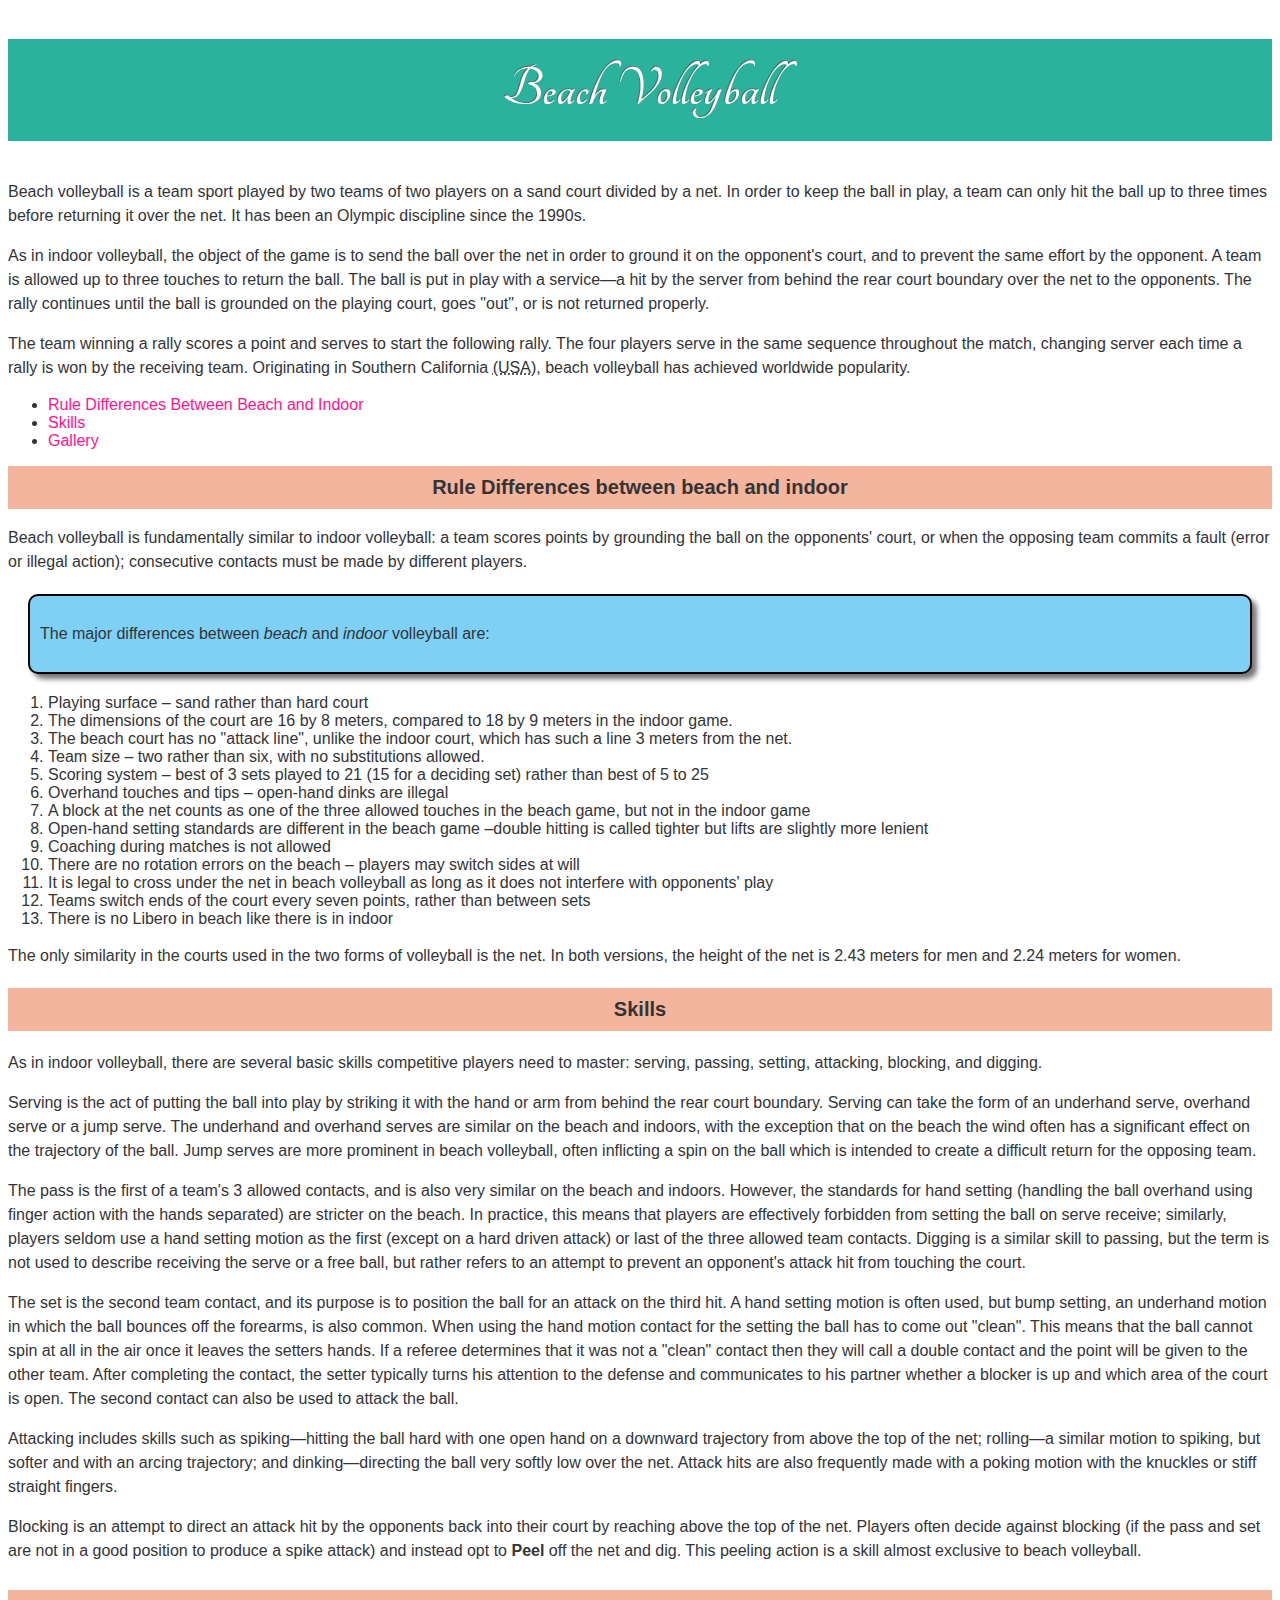
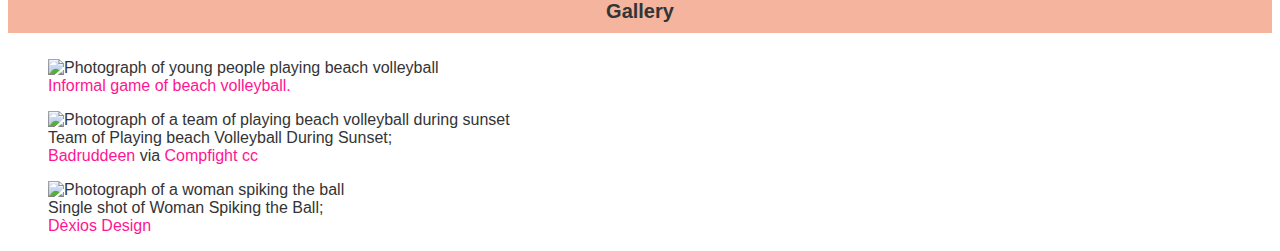
==== project2/index.html @ 68620823 "Correction of placement of directories for DSW1 class. Commits of Projects 1 and 2." ====
<!DOCTYPE html>
<html>
<head>
<meta charset="UTF-8">
<link rel="stylesheet" type="text/css" href="http://fonts.googleapis.com/css?family=Tangerine">
    <style>
      body {
        font-family: 'Tangerine', serif;
        font-size: 58px;
      }
    </style>
<title>Beach Volleyball</title>
<link href="css/styles.css" type="text/css" rel="stylesheet" />
</head>

<body>
	<h1>Beach Volleyball</h1>
	<p>
	Beach volleyball is a team sport played by two teams of two players on a sand court divided by a net. In order to keep the ball in play, a team can only hit the ball up to three times before returning it over the net. It has been an Olympic discipline since the 1990s.
	</p>
	<p>
	As in indoor volleyball, the object of the game is to send the ball over the net in order to ground it on the opponent's court, and to prevent the same effort by the opponent. A team is allowed up to three touches to return the ball. The ball is put in play with a service—a hit by the server from behind the rear court boundary over the net to the opponents. The rally continues until the ball is grounded on the playing court, goes "out", or is not returned properly.
	</p>
	<p>
	The team winning a rally scores a point and serves to start the following rally. The four players serve in the same sequence throughout the match, changing server each time a rally is won by the receiving team. Originating in Southern California <abbr title="United States of America">(USA)</abbr>, beach volleyball has achieved worldwide popularity.
	</p>
	<ul>
		<li><a href="#rules">Rule Differences Between Beach and Indoor</a></li>
		<li><a href="#skills">Skills</a></li>
		<li><a href="#gallery">Gallery</a></li>
	</ul>
	<h2 id="rules">Rule Differences between beach and indoor</h2>
	<p>
	Beach volleyball is fundamentally similar to indoor volleyball: a team scores points by grounding the ball on the opponents' court, or when the opposing team commits a fault (error or illegal action); consecutive contacts must be made by different players.
	</p>
	<div>
	<p>
	The major differences between <em>beach</em> and <em>indoor</em> volleyball are:
	</p>
	</div>
		<ol>
			<li>Playing surface – sand rather than hard court</li>
			<li>The dimensions of the court are 16 by 8 meters, compared to 18 by 9 meters in the indoor game.</li>
			<li>The beach court has no "attack line", unlike the indoor court, which has such a line 3 meters from the net.</li>
			<li>Team size – two rather than six, with no substitutions allowed.</li>
			<li>Scoring system – best of 3 sets played to 21 (15 for a deciding set) rather than best of 5 to 25</li>
			<li>Overhand touches and tips – open-hand dinks are illegal</li>
			<li>A block at the net counts as one of the three allowed touches in the beach game, but not in the indoor game</li>
			<li>Open-hand setting standards are different in the beach game –double hitting is called tighter but lifts are slightly more lenient</li>
			<li>Coaching during matches is not allowed</li>
			<li>There are no rotation errors on the beach – players may switch sides at will</li>
			<li>It is legal to cross under the net in beach volleyball as long as it does not interfere with opponents' play</li>
			<li>Teams switch ends of the court every seven points, rather than between sets</li>
			<li>There is no Libero in beach like there is in indoor</li>
		</ol>
	<p>
	The only similarity in the courts used in the two forms of volleyball is the net. In both versions, the height of the net is 2.43 meters for men and 2.24 meters for women.
	</p>
	<h3 id="skills">Skills</h3>
	<p>
	As in indoor volleyball, there are several basic skills competitive players need to master: serving, passing, setting, attacking, blocking, and digging.
	</p>
	<p>
	Serving is the act of putting the ball into play by striking it with the hand or arm from behind the rear court boundary. Serving can take the form of an underhand serve, overhand serve or a jump serve. The underhand and overhand serves are similar on the beach and indoors, with the exception that on the beach the wind often has a significant effect on the trajectory of the ball. Jump serves are more prominent in beach volleyball, often inflicting a spin on the ball which is intended to create a difficult return for the opposing team.
	</p>
	<p>
	The pass is the first of a team's 3 allowed contacts, and is also very similar on the beach and indoors. However, the standards for hand setting (handling the ball overhand using finger action with the hands separated) are stricter on the beach. In practice, this means that players are effectively forbidden from setting the ball on serve receive; similarly, players seldom use a hand setting motion as the first (except on a hard driven attack) or last of the three allowed team contacts. Digging is a similar skill to passing, but the term is not used to describe receiving the serve or a free ball, but rather refers to an attempt to prevent an opponent's attack hit from touching the court.
	</p>
	<p>
	The set is the second team contact, and its purpose is to position the ball for an attack on the third hit. A hand setting motion is often used, but bump setting, an underhand motion in which the ball bounces off the forearms, is also common. When using the hand motion contact for the setting the ball has to come out "clean". This means that the ball cannot spin at all in the air once it leaves the setters hands. If a referee determines that it was not a "clean" contact then they will call a double contact and the point will be given to the other team. After completing the contact, the setter typically turns his attention to the defense and communicates to his partner whether a blocker is up and which area of the court is open. The second contact can also be used to attack the ball.
	</p>
	<p>
	Attacking includes skills such as spiking—hitting the ball hard with one open hand on a downward trajectory from above the top of the net; rolling—a similar motion to spiking, but softer and with an arcing trajectory; and dinking—directing the ball very softly low over the net. Attack hits are also frequently made with a poking motion with the knuckles or stiff straight fingers.
	</p>
	<p>
	Blocking is an attempt to direct an attack hit by the opponents back into their court by reaching above the top of the net. Players often decide against blocking (if the pass and set are not in a good position to produce a spike attack) and instead opt to <strong>Peel</strong> off the net and dig. This peeling action is a skill almost exclusive to beach volleyball.
	</p>
	<h4 id="gallery">Gallery</h4>
	<figure> 
		<img src="images/beach-volleyball.jpg" alt="Photograph of young people playing beach volleyball" width="333" height="501"/> 
	<br />
	<figcaption><a href="http://www.freeimages.com/photo/762136" target="_blank">Informal game of beach volleyball.</a> </figcaption>
	</figure>
	<figure> 
		<img src="images/beach-volleyball-at-sunset.jpg" alt="Photograph of a team of playing beach volleyball during sunset" width="354" height="266"/> 
	<br />
	<figcaption>Team of Playing beach Volleyball During Sunset; 
	<br />
	<a href="https://www.flickr.com/photos/83514966@N00/2697148432/">Badruddeen</a> via <a href="http://compfight.com">Compfight</a> <a href="https://creativecommons.org/licenses/by-nd/2.0/">cc</a></figcaption>
	</figure>
	<figure> 
		<img src="images/volleyball-grass-by-the-beach.jpg" alt="Photograph of a woman spiking the ball" width="331" height="518"/> 
	<br />
	<figcaption>Single shot of Woman Spiking the Ball;
	<br />
	<a href="http://www.dexiosdesign.com/#!atlantic-volleyball-4th-of-july-fest---/c16sl/">Dèxios Design</a></figcaption>
	</figure>
</body>
</html>
---- project2/css/styles.css ----
/* 
Vanesa Dávila-Luciano
Project 2
*/

body {
	color: #333436;
    font-family: Arial, Verdana, sans-serif;
	background-color: #FFFFFF;
    font-size: 16px;
    text-align: left;}
h1 {
	color: #FFFFFF;
    font-family: 'Tangerine', serif;
    font-size: 58px;
    text-align: center;
    background-color: #2BB29D;
    padding: 20px;
    opacity: 0.15);
    text-shadow: -1px -1px #666666;}
h2, h3, h4 {
    color: #333436;
    font-size: 20px;
    background-color: #F4B49D;
    padding: 10px;
    opacity: 0.15);
    text-align: center;}
p   { 
    line-height: 1.5em;}

/* Local links styling*/
a:link { 
    color: deeppink; 
    text-decoration: none;}
a:visited { 
    color: darkcyan;}
a:hover { 
    color: deeppink; 
    text-decoration: underline;}
a:active { 
    color: darkcyan;}

/* Division to present numbered list*/
div { 
    border-width: 2px;
    border-style: solid;
    border-color: black;
    background-color: #7ED0F5;
    opacity: ;
    padding: 10px;
    margin: 20px;
    -moz-box-shadow: 5px 5px 5px #777777; 
    -webkit-box-shadow: 5px 5px 5px #777777; 
    box-shadow: 5px 5px 5px #777777;
    border-radius: 10px; 
    -moz-border-radius: 10px; 
    -webkit-border-radius: 10px;}

ol  { 
    list-style-type: decimal;}
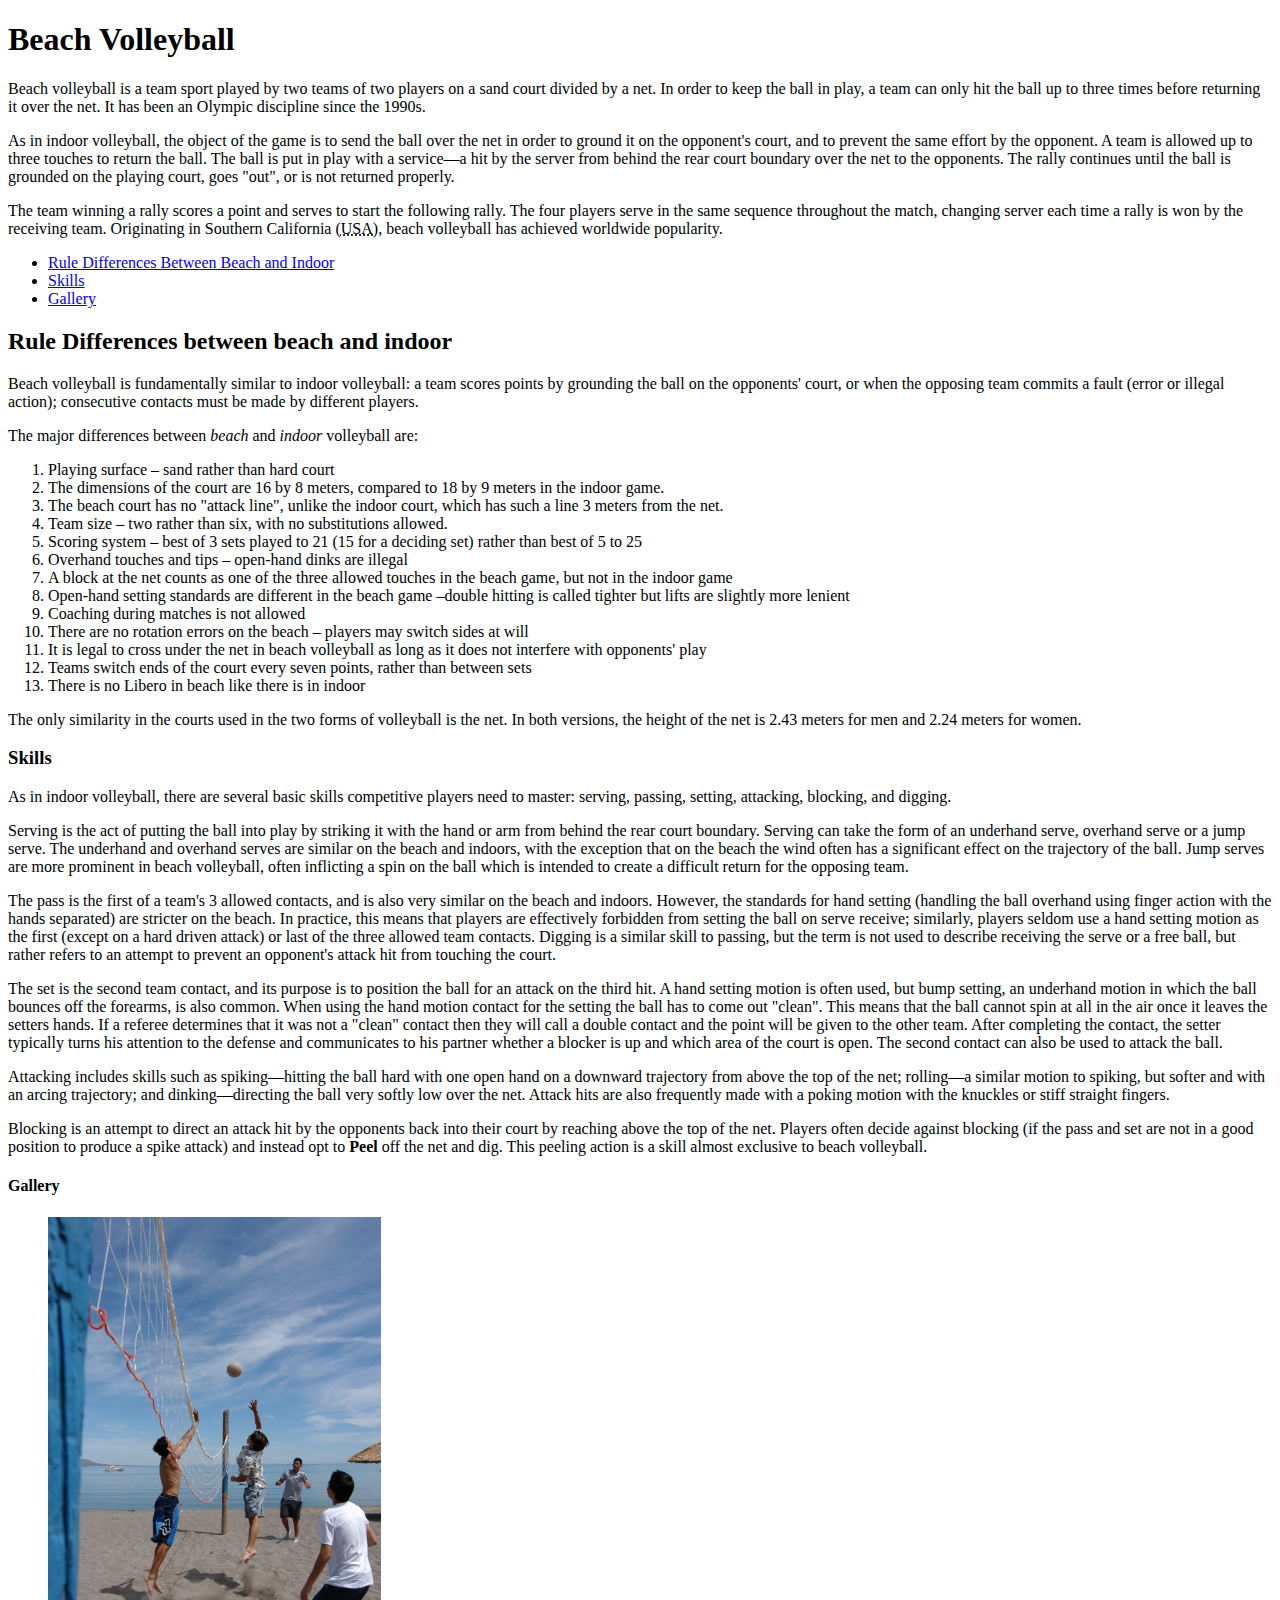
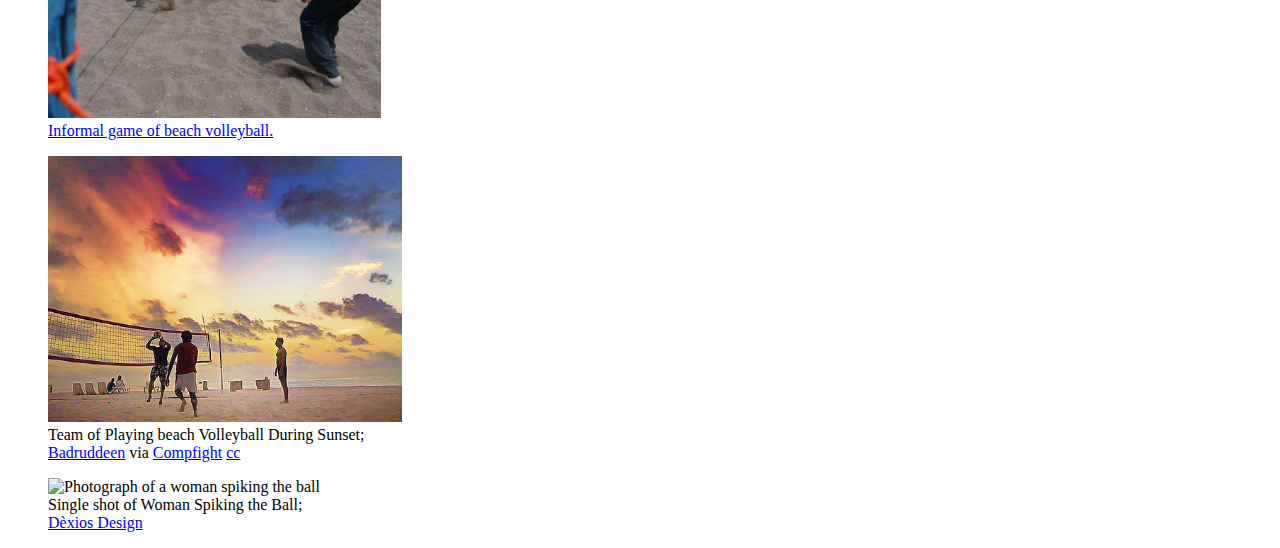
==== commit 5a4abb14: "Initial setup of Project 2" ====
--- a/project2/index.html
+++ b/project2/index.html
@@ -2,17 +2,8 @@
 <html>
 <head>
 <meta charset="UTF-8">
-<link rel="stylesheet" type="text/css" href="http://fonts.googleapis.com/css?family=Tangerine">
-    <style>
-      body {
-        font-family: 'Tangerine', serif;
-        font-size: 58px;
-      }
-    </style>
 <title>Beach Volleyball</title>
-<link href="css/styles.css" type="text/css" rel="stylesheet" />
 </head>
-
 <body>
 	<h1>Beach Volleyball</h1>
 	<p>
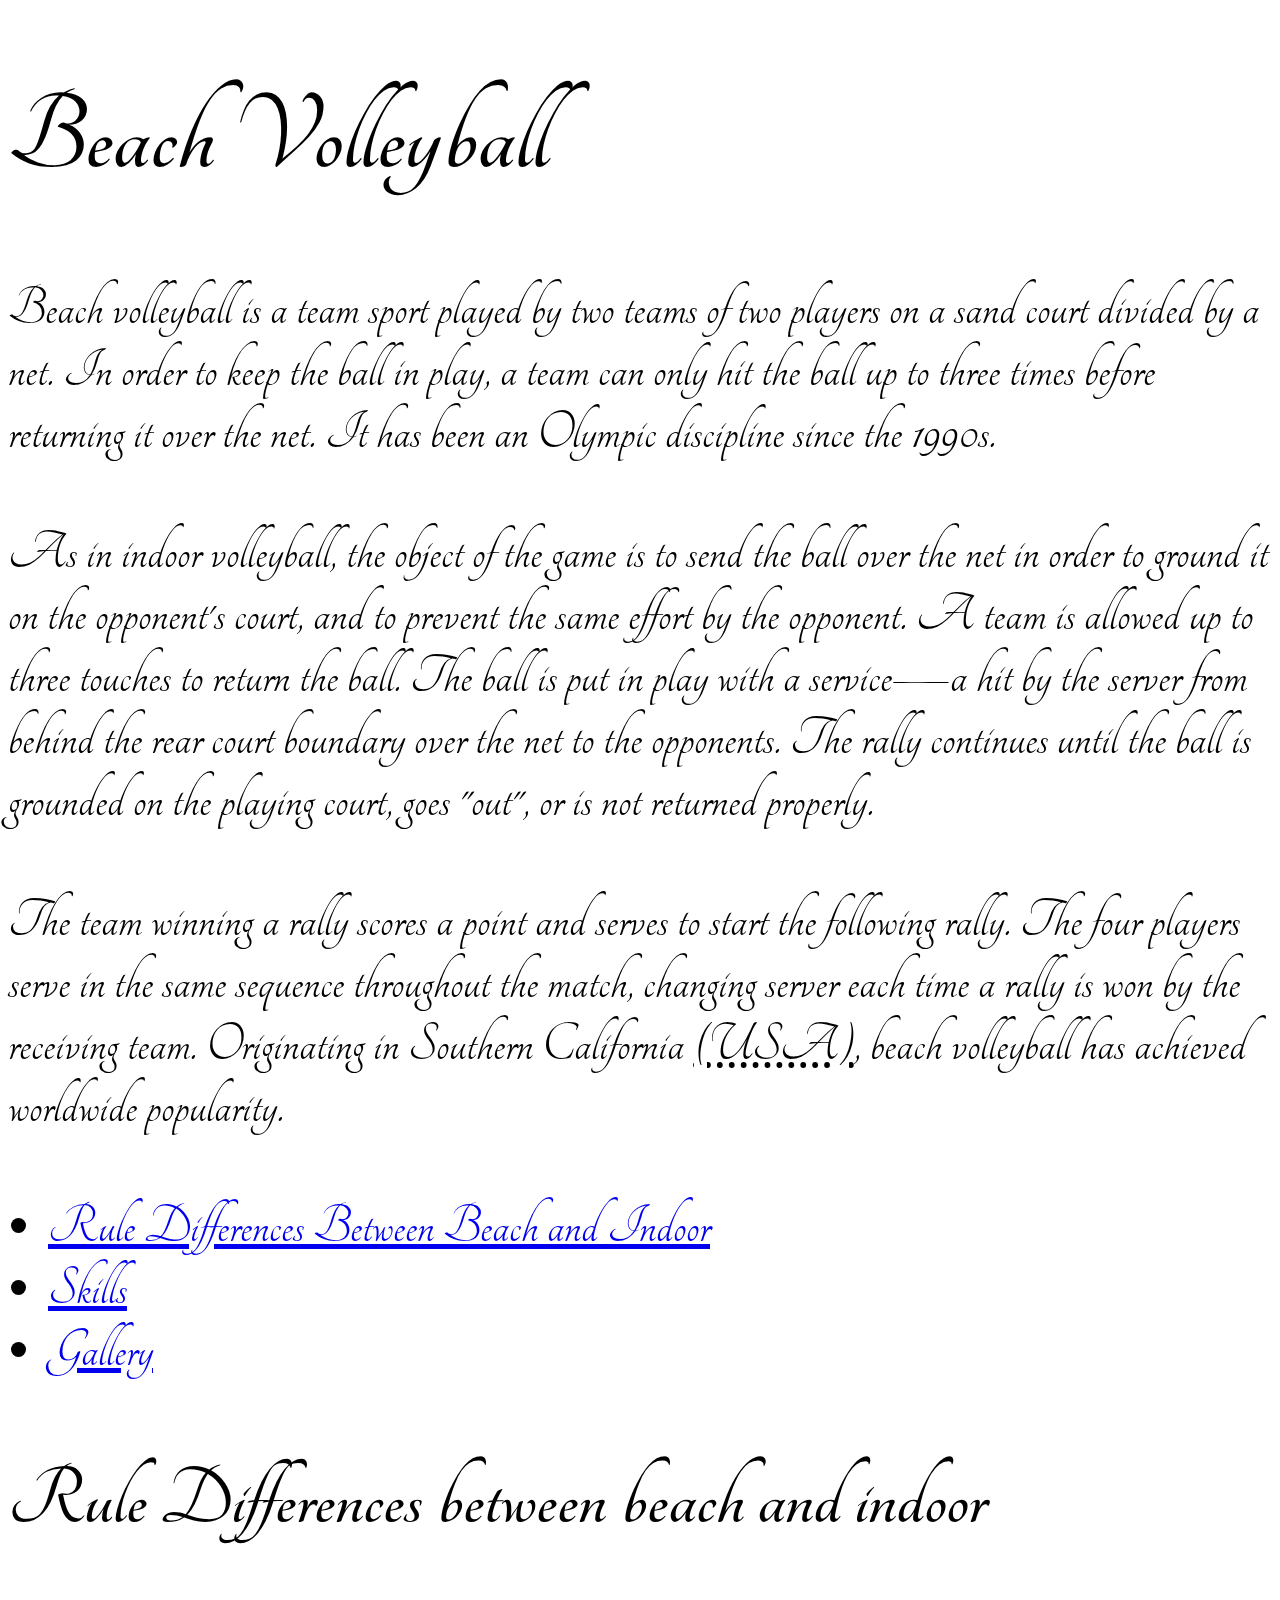
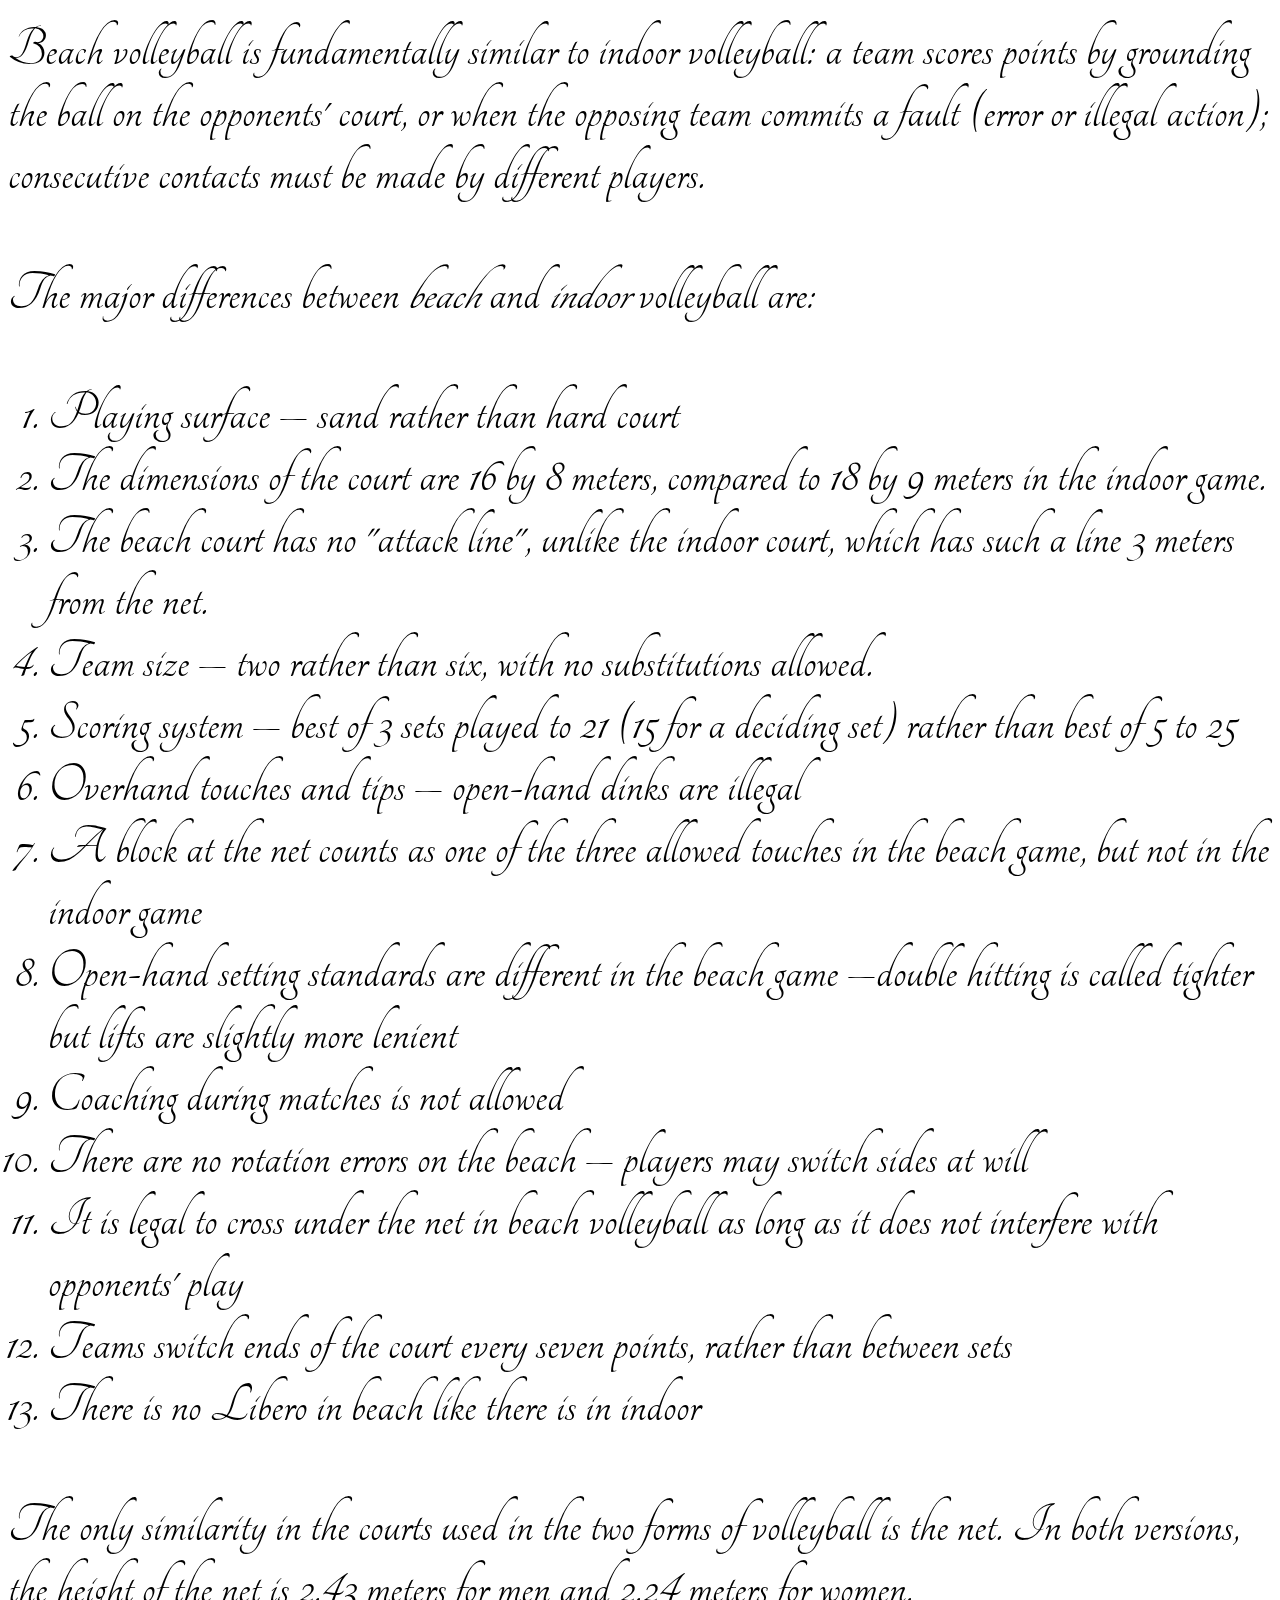
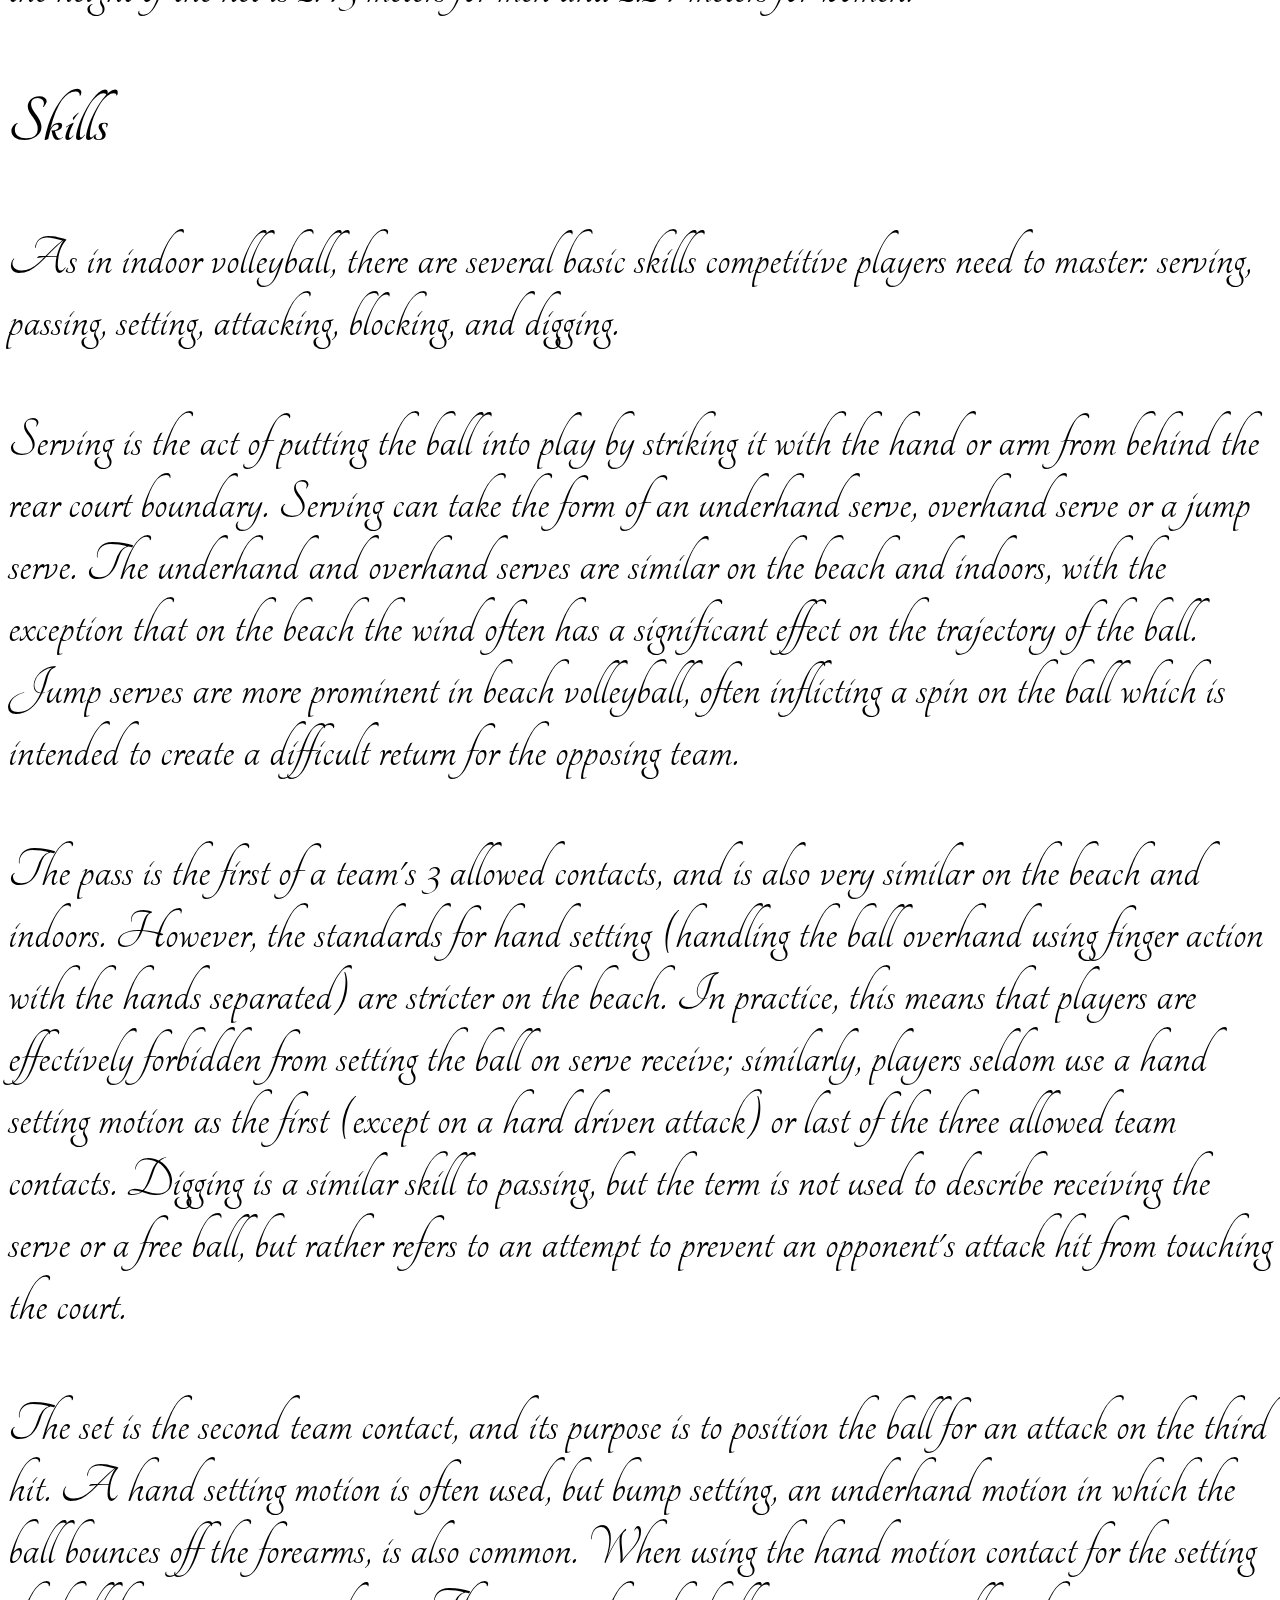
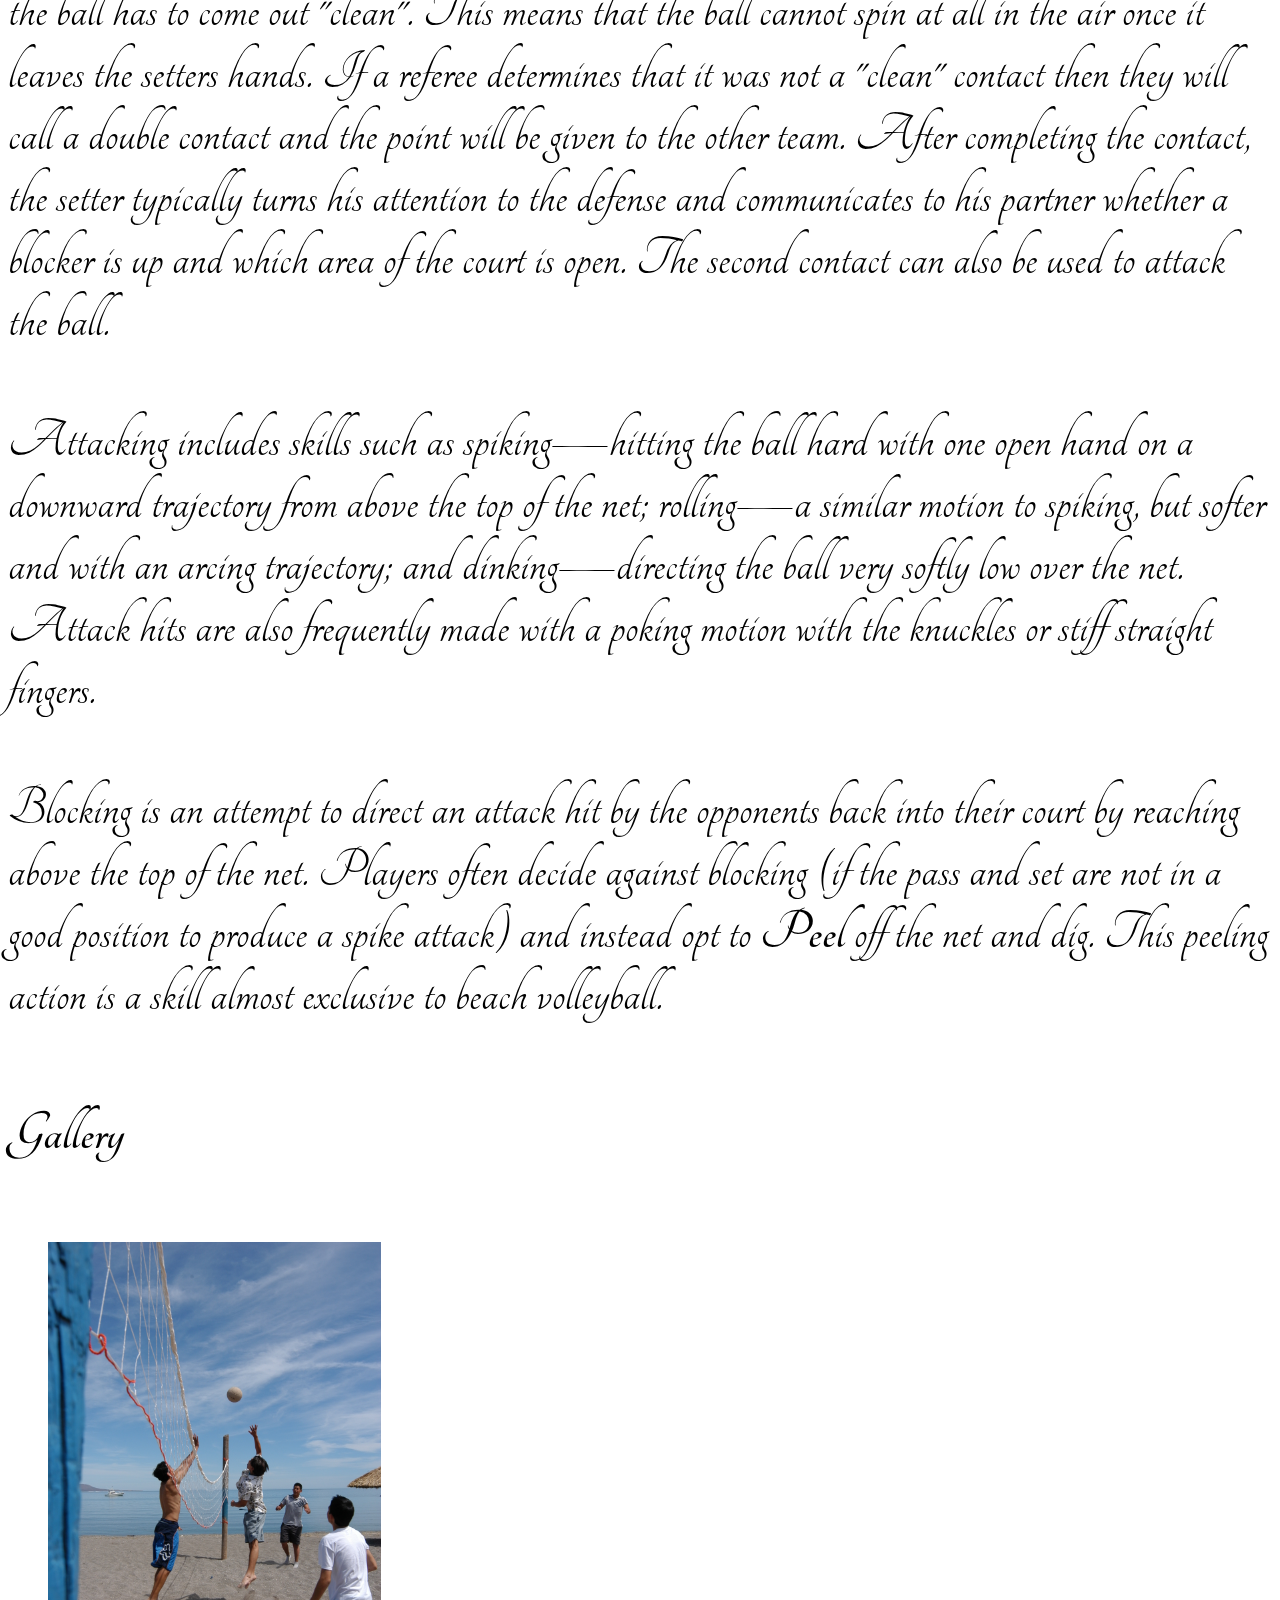
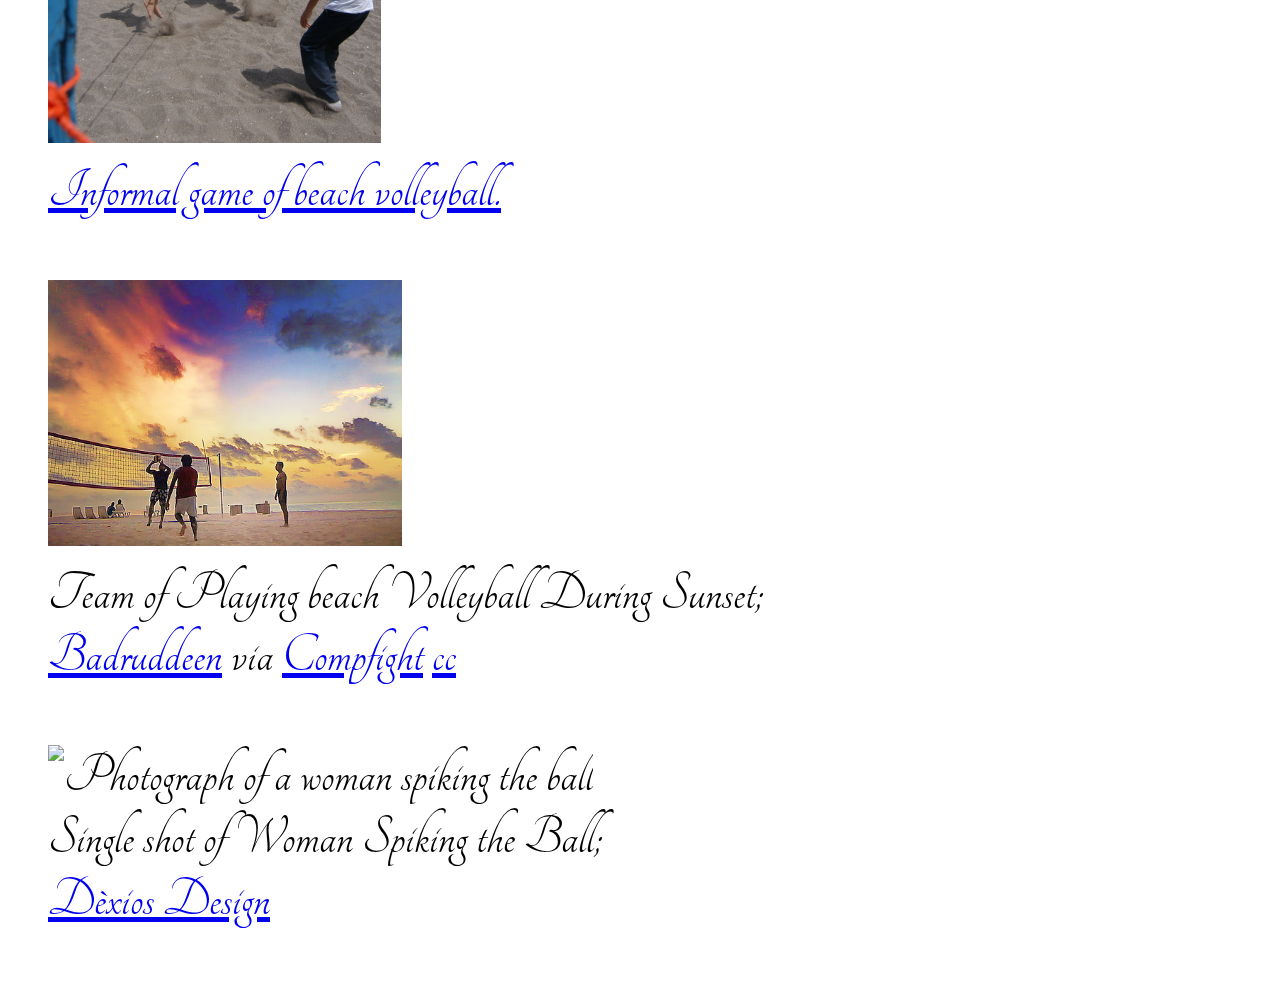
==== commit 4607c497: "CSS file setup and link to HTML file" ====
--- a/project2/index.html
+++ b/project2/index.html
@@ -2,7 +2,15 @@
 <html>
 <head>
 <meta charset="UTF-8">
+<link rel="stylesheet" type="text/css" href="http://fonts.googleapis.com/css?family=Tangerine">
+    <style>
+      body {
+        font-family: 'Tangerine', serif;
+        font-size: 58px;
+      }
+    </style>
 <title>Beach Volleyball</title>
+<link href="css/styles.css" type="text/css" rel="stylesheet" />
 </head>
 <body>
 	<h1>Beach Volleyball</h1>
--- a/project2/css/styles.css
+++ b/project2/css/styles.css
@@ -0,0 +1,6 @@
+/* 
+Vanesa Dávila-Luciano
+Project 2
+*/
+
+
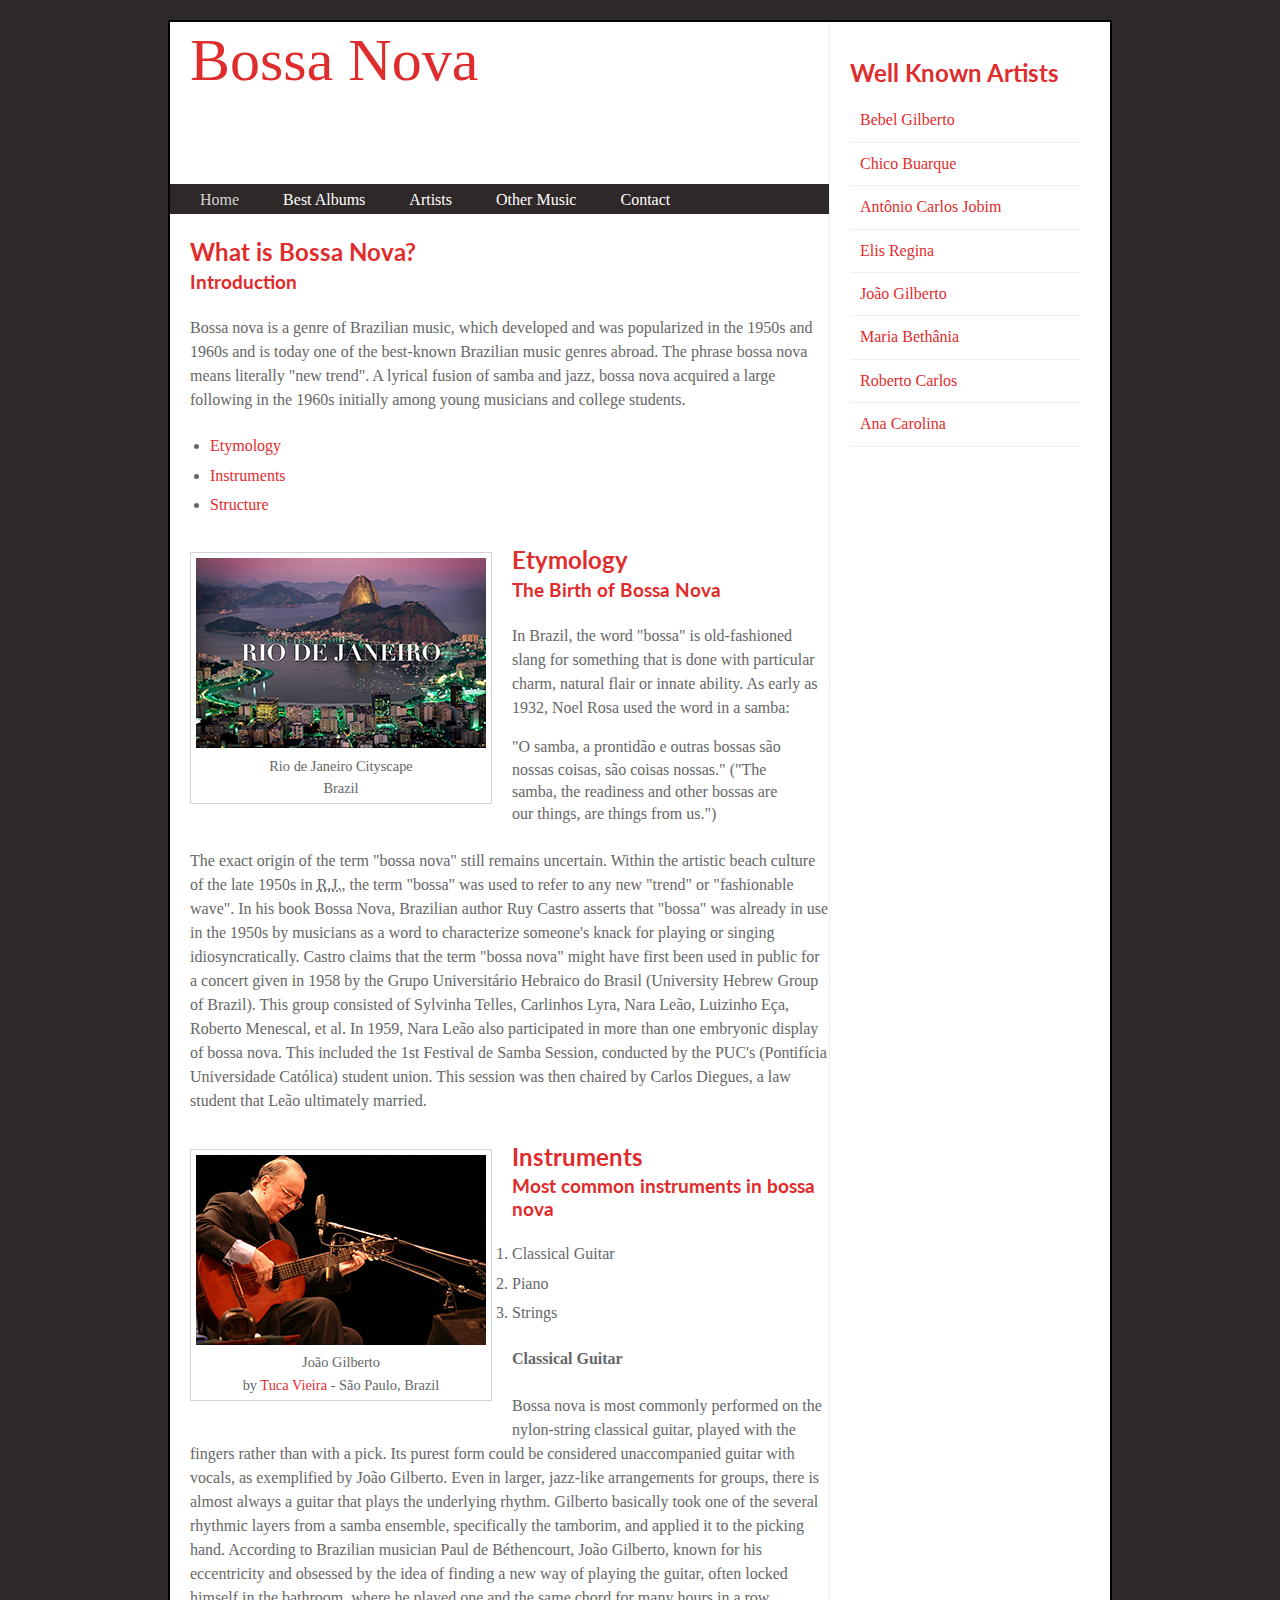
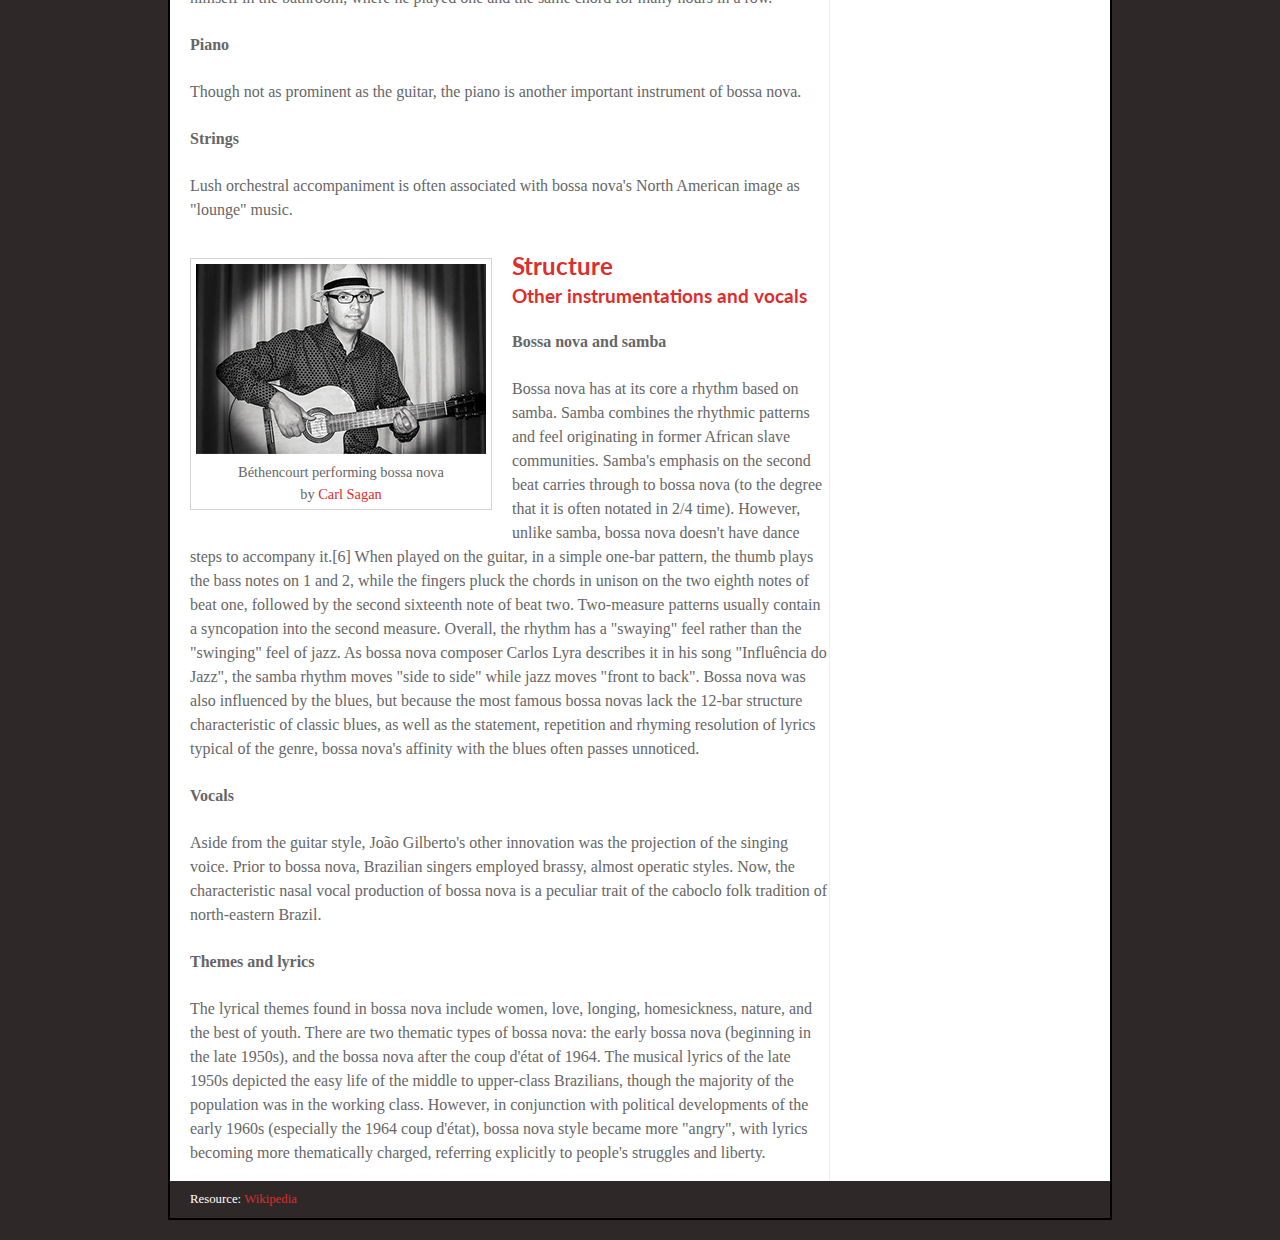
==== commit e23b6685: "Project 2 Files" ====
--- a/project2/index.html
+++ b/project2/index.html
@@ -1,98 +1,121 @@
 <!DOCTYPE html>
 <html>
-<head>
-<meta charset="UTF-8">
-<link rel="stylesheet" type="text/css" href="http://fonts.googleapis.com/css?family=Tangerine">
+    <head>
+        <meta charset="UTF-8">
+        <link href='http://fonts.googleapis.com/css?family=Lato' rel='stylesheet' type='text/css'>
     <style>
       body {
-        font-family: 'Tangerine', serif;
-        font-size: 58px;
+        font-family: Georgia, Times, serif;
       }
     </style>
-<title>Beach Volleyball</title>
-<link href="css/styles.css" type="text/css" rel="stylesheet" />
-</head>
-<body>
-	<h1>Beach Volleyball</h1>
-	<p>
-	Beach volleyball is a team sport played by two teams of two players on a sand court divided by a net. In order to keep the ball in play, a team can only hit the ball up to three times before returning it over the net. It has been an Olympic discipline since the 1990s.
-	</p>
-	<p>
-	As in indoor volleyball, the object of the game is to send the ball over the net in order to ground it on the opponent's court, and to prevent the same effort by the opponent. A team is allowed up to three touches to return the ball. The ball is put in play with a service—a hit by the server from behind the rear court boundary over the net to the opponents. The rally continues until the ball is grounded on the playing court, goes "out", or is not returned properly.
-	</p>
-	<p>
-	The team winning a rally scores a point and serves to start the following rally. The four players serve in the same sequence throughout the match, changing server each time a rally is won by the receiving team. Originating in Southern California <abbr title="United States of America">(USA)</abbr>, beach volleyball has achieved worldwide popularity.
-	</p>
-	<ul>
-		<li><a href="#rules">Rule Differences Between Beach and Indoor</a></li>
-		<li><a href="#skills">Skills</a></li>
-		<li><a href="#gallery">Gallery</a></li>
-	</ul>
-	<h2 id="rules">Rule Differences between beach and indoor</h2>
-	<p>
-	Beach volleyball is fundamentally similar to indoor volleyball: a team scores points by grounding the ball on the opponents' court, or when the opposing team commits a fault (error or illegal action); consecutive contacts must be made by different players.
-	</p>
-	<div>
-	<p>
-	The major differences between <em>beach</em> and <em>indoor</em> volleyball are:
-	</p>
-	</div>
-		<ol>
-			<li>Playing surface – sand rather than hard court</li>
-			<li>The dimensions of the court are 16 by 8 meters, compared to 18 by 9 meters in the indoor game.</li>
-			<li>The beach court has no "attack line", unlike the indoor court, which has such a line 3 meters from the net.</li>
-			<li>Team size – two rather than six, with no substitutions allowed.</li>
-			<li>Scoring system – best of 3 sets played to 21 (15 for a deciding set) rather than best of 5 to 25</li>
-			<li>Overhand touches and tips – open-hand dinks are illegal</li>
-			<li>A block at the net counts as one of the three allowed touches in the beach game, but not in the indoor game</li>
-			<li>Open-hand setting standards are different in the beach game –double hitting is called tighter but lifts are slightly more lenient</li>
-			<li>Coaching during matches is not allowed</li>
-			<li>There are no rotation errors on the beach – players may switch sides at will</li>
-			<li>It is legal to cross under the net in beach volleyball as long as it does not interfere with opponents' play</li>
-			<li>Teams switch ends of the court every seven points, rather than between sets</li>
-			<li>There is no Libero in beach like there is in indoor</li>
-		</ol>
-	<p>
-	The only similarity in the courts used in the two forms of volleyball is the net. In both versions, the height of the net is 2.43 meters for men and 2.24 meters for women.
-	</p>
-	<h3 id="skills">Skills</h3>
-	<p>
-	As in indoor volleyball, there are several basic skills competitive players need to master: serving, passing, setting, attacking, blocking, and digging.
-	</p>
-	<p>
-	Serving is the act of putting the ball into play by striking it with the hand or arm from behind the rear court boundary. Serving can take the form of an underhand serve, overhand serve or a jump serve. The underhand and overhand serves are similar on the beach and indoors, with the exception that on the beach the wind often has a significant effect on the trajectory of the ball. Jump serves are more prominent in beach volleyball, often inflicting a spin on the ball which is intended to create a difficult return for the opposing team.
-	</p>
-	<p>
-	The pass is the first of a team's 3 allowed contacts, and is also very similar on the beach and indoors. However, the standards for hand setting (handling the ball overhand using finger action with the hands separated) are stricter on the beach. In practice, this means that players are effectively forbidden from setting the ball on serve receive; similarly, players seldom use a hand setting motion as the first (except on a hard driven attack) or last of the three allowed team contacts. Digging is a similar skill to passing, but the term is not used to describe receiving the serve or a free ball, but rather refers to an attempt to prevent an opponent's attack hit from touching the court.
-	</p>
-	<p>
-	The set is the second team contact, and its purpose is to position the ball for an attack on the third hit. A hand setting motion is often used, but bump setting, an underhand motion in which the ball bounces off the forearms, is also common. When using the hand motion contact for the setting the ball has to come out "clean". This means that the ball cannot spin at all in the air once it leaves the setters hands. If a referee determines that it was not a "clean" contact then they will call a double contact and the point will be given to the other team. After completing the contact, the setter typically turns his attention to the defense and communicates to his partner whether a blocker is up and which area of the court is open. The second contact can also be used to attack the ball.
-	</p>
-	<p>
-	Attacking includes skills such as spiking—hitting the ball hard with one open hand on a downward trajectory from above the top of the net; rolling—a similar motion to spiking, but softer and with an arcing trajectory; and dinking—directing the ball very softly low over the net. Attack hits are also frequently made with a poking motion with the knuckles or stiff straight fingers.
-	</p>
-	<p>
-	Blocking is an attempt to direct an attack hit by the opponents back into their court by reaching above the top of the net. Players often decide against blocking (if the pass and set are not in a good position to produce a spike attack) and instead opt to <strong>Peel</strong> off the net and dig. This peeling action is a skill almost exclusive to beach volleyball.
-	</p>
-	<h4 id="gallery">Gallery</h4>
-	<figure> 
-		<img src="images/beach-volleyball.jpg" alt="Photograph of young people playing beach volleyball" width="333" height="501"/> 
-	<br />
-	<figcaption><a href="http://www.freeimages.com/photo/762136" target="_blank">Informal game of beach volleyball.</a> </figcaption>
-	</figure>
-	<figure> 
-		<img src="images/beach-volleyball-at-sunset.jpg" alt="Photograph of a team of playing beach volleyball during sunset" width="354" height="266"/> 
-	<br />
-	<figcaption>Team of Playing beach Volleyball During Sunset; 
-	<br />
-	<a href="https://www.flickr.com/photos/83514966@N00/2697148432/">Badruddeen</a> via <a href="http://compfight.com">Compfight</a> <a href="https://creativecommons.org/licenses/by-nd/2.0/">cc</a></figcaption>
-	</figure>
-	<figure> 
-		<img src="images/volleyball-grass-by-the-beach.jpg" alt="Photograph of a woman spiking the ball" width="331" height="518"/> 
-	<br />
-	<figcaption>Single shot of Woman Spiking the Ball;
-	<br />
-	<a href="http://www.dexiosdesign.com/#!atlantic-volleyball-4th-of-july-fest---/c16sl/">Dèxios Design</a></figcaption>
-	</figure>
-</body>
+        <title>Bossa Nova</title>
+<link href="css/main.css" type="text/css" rel="stylesheet" />
+
+    </head>
+
+    <body>
+        <div class="wrapper">
+        <section class="history">
+            <header>
+            	<h1>Bossa Nova</h1>
+            <nav>
+                <ul>
+                    <li> <a href class="current">Home</a></li>
+                    <li> <a href="">Best Albums</a></li>
+                    <li> <a href="">Artists</a></li>
+                    <li> <a href="">Other Music</a></li>
+                    <li> <a href="">Contact</a></li>
+                </ul>
+            </nav>
+            </header>
+        <article>
+        <br>
+                <h2>What is Bossa Nova?</h2>
+                <h3>Introduction</h3>
+        	<p>Bossa nova is a genre of Brazilian music, which developed and was popularized in the 1950s and 1960s and is today one of the best-known Brazilian music genres abroad. The phrase bossa nova means literally "new trend". A lyrical fusion of samba and jazz, bossa nova acquired a large following in the 1960s initially among young musicians and college students.</p>
+            <ul>
+                <li> <a href="#etymology">Etymology</a></li>
+                <li> <a href="#instruments">Instruments</a></li>
+                <li> <a href="#structure">Structure</a></li>
+            </ul>
+        </article>
+        
+        <article>
+            <figure> 
+		        <a href="images/Rio-De-Janeiro.jpg">
+		        <img src="images/rj.jpg" alt="Photograph of Rio de Janeiro City"/></a> 
+                <figcaption>Rio de Janeiro Cityscape
+                    <br>Brazil</figcaption>
+	        </figure>
+                <h2 id="etymology">Etymology</h2>
+                <h3>The Birth of Bossa Nova</h3>
+        	<p>In Brazil, the word "bossa" is old-fashioned slang for something that is done with particular charm, natural flair or innate ability. As early as 1932, Noel Rosa used the word in a samba:</p>
+
+                <blockquote>"O samba, a prontidão e outras bossas são nossas coisas, são coisas nossas." ("The samba, the readiness and other bossas are our things, are things from us.")</blockquote>
+
+            <p>The exact origin of the term "bossa nova" still remains uncertain. Within the artistic beach culture of the late 1950s in <abbr title="Rio de Janeiro">R.J.</abbr>, the term "bossa" was used to refer to any new "trend" or "fashionable wave". In his book Bossa Nova, Brazilian author Ruy Castro asserts that "bossa" was already in use in the 1950s by musicians as a word to characterize someone's knack for playing or singing idiosyncratically. Castro claims that the term "bossa nova" might have first been used in public for a concert given in 1958 by the Grupo Universitário Hebraico do Brasil (University Hebrew Group of Brazil). This group consisted of Sylvinha Telles, Carlinhos Lyra, Nara Leão, Luizinho Eça, Roberto Menescal, et al. In 1959, Nara Leão also participated in more than one embryonic display of bossa nova. This included the 1st Festival de Samba Session, conducted by the PUC's (Pontifícia Universidade Católica) student union. This session was then chaired by Carlos Diegues, a law student that Leão ultimately married.</p>
+	    </article>
+	    
+	    <article>
+	        <figure> 
+		        <a href="images/Brazilian-Bossa-Nova-Musician-1.jpg">
+		        <img src="images/bm1.jpg" alt="Photograph of João Gilberto, Brazilian singer"/></a> 
+                <figcaption>João Gilberto 
+                    <br>by <a href="http://en.wikipedia.org/wiki/Bossa_nova#mediaviewer/File:João_Gilberto.jpg" target="_blank">Tuca Vieira</a> - São Paulo, Brazil</figcaption>
+	        </figure>
+                <h2 id="instruments">Instruments</h2>
+                <h3>Most common instruments in bossa nova</h3>
+                <ol>
+        			<li>Classical Guitar</li>
+		            <li>Piano</li>
+        			<li>Strings</li>
+		        </ol>    	
+    	    <p><strong>Classical Guitar</strong></p>
+            <p>Bossa nova is most commonly performed on the nylon-string classical guitar, played with the fingers rather than with a pick. Its purest form could be considered unaccompanied guitar with vocals, as exemplified by João Gilberto. Even in larger, jazz-like arrangements for groups, there is almost always a guitar that plays the underlying rhythm. Gilberto basically took one of the several rhythmic layers from a samba ensemble, specifically the tamborim, and applied it to the picking hand. According to Brazilian musician Paul de Béthencourt, João Gilberto, known for his eccentricity and obsessed by the idea of finding a new way of playing the guitar, often locked himself in the bathroom, where he played one and the same chord for many hours in a row.</p>
+
+        	<p><strong>Piano</strong></p>
+            <p>Though not as prominent as the guitar, the piano is another important instrument of bossa nova.</p>
+
+    	    <p><strong>Strings</strong></p>
+            <p>Lush orchestral accompaniment is often associated with bossa nova's North American image as "lounge" music.</p>
+    	</article>
+    	
+    	<article>
+	        <figure> 
+		        <a href="images/Brazilian-Bossa-Nova-Musician-2.jpg">
+		        <img src="images/bm2.jpg" alt="Brazilian Bossa Nova Musician"/></a> 
+        	    <figcaption>Béthencourt performing bossa nova 
+        	        <br>by <a href="http://en.wikipedia.org/wiki/Paulo_Bitencourt#mediaviewer/File:Brazilian_Bossa_Nova_Musician.jpg" target="_blank">Carl Sagan</a> </figcaption>
+        	</figure>
+                <h2 id="structure">Structure</h2>
+                <h3>Other instrumentations and vocals</h3>
+
+   		    <p><strong>Bossa nova and samba</strong></p>
+            <p>Bossa nova has at its core a rhythm based on samba. Samba combines the rhythmic patterns and feel originating in former African slave communities. Samba's emphasis on the second beat carries through to bossa nova (to the degree that it is often notated in 2/4 time). However, unlike samba, bossa nova doesn't have dance steps to accompany it.[6] When played on the guitar, in a simple one-bar pattern, the thumb plays the bass notes on 1 and 2, while the fingers pluck the chords in unison on the two eighth notes of beat one, followed by the second sixteenth note of beat two. Two-measure patterns usually contain a syncopation into the second measure. Overall, the rhythm has a "swaying" feel rather than the "swinging" feel of jazz. As bossa nova composer Carlos Lyra describes it in his song "Influência do Jazz", the samba rhythm moves "side to side" while jazz moves "front to back". Bossa nova was also influenced by the blues, but because the most famous bossa novas lack the 12-bar structure characteristic of classic blues, as well as the statement, repetition and rhyming resolution of lyrics typical of the genre, bossa nova's affinity with the blues often passes unnoticed.</p>
+
+    	<p><strong>Vocals</strong></p>
+        <p>Aside from the guitar style, João Gilberto's other innovation was the projection of the singing voice. Prior to bossa nova, Brazilian singers employed brassy, almost operatic styles. Now, the characteristic nasal vocal production of bossa nova is a peculiar trait of the caboclo folk tradition of north-eastern Brazil.</p>
+
+    	<p><strong>Themes and lyrics</strong></p>
+        <p>The lyrical themes found in bossa nova include women, love, longing, homesickness, nature, and the best of youth. There are two thematic types of bossa nova: the early bossa nova (beginning in the late 1950s), and the bossa nova after the coup d'état of 1964. The musical lyrics of the late 1950s depicted the easy life of the middle to upper-class Brazilians, though the majority of the population was in the working class. However, in conjunction with political developments of the early 1960s (especially the 1964 coup d'état), bossa nova style became more "angry", with lyrics becoming more thematically charged, referring explicitly to people's struggles and liberty.</p>
+    	</article>
+        </section>
+        <aside> 
+            <section class="known-artists">
+                <h2>Well Known Artists</h2> 
+                <a href="">Bebel Gilberto</a> 
+                <a href="">Chico Buarque</a> 
+                <a href="">Antônio Carlos Jobim</a> 
+                <a href="">Elis Regina</a>
+                <a href="">João Gilberto</a>
+                <a href="">Maria Bethânia</a>
+                <a href="">Roberto Carlos</a>
+                <a href="">Ana Carolina</a>
+            </section> 
+        </aside>
+    	<footer>
+    	Resource: <a href="http://en.wikipedia.org/wiki/Bossa_nova"> Wikipedia </a>
+    	</footer>    	
+    	</div>
+    </body>
 </html>--- a/project2/css/main.css
+++ b/project2/css/main.css
@@ -0,0 +1,127 @@
+/* 
+Vanesa Dávila-Luciano
+Project 2
+*/
+
+
+/* Stylings for the body and wrapper */
+
+header, section, footer, aside, nav, article, figure, figcaption {
+    display: block;}
+body {
+	color: #666666;
+	background: #2f2828 center;
+	font-family: Georgia, Times, serif;
+	line-height: 1.4em;
+	margin: 0px;}
+.wrapper {
+	width: 940px;
+	margin: 20px auto 20px auto;
+	border: 2px solid #000000;
+	background-color: #ffffff;}
+
+
+/* Main header and subheaders */
+
+@font-face {
+  font-family: 'Lato';
+  font-style: normal;
+  font-weight: 400;
+  src: local('Lato'), url(http://fonts.googleapis.com/css?family=Lato) format('truetype');}
+
+header {
+    height: 160px;
+    background-image: url("images/header.jpg");}
+h1 {
+    font-size: 60px;
+    font-weight: normal;
+    color: #df2c2c;
+    width: 940px;
+	height: 130px;
+    margin: 20px 0px 5px 0px;
+	padding: 7px 0px 0px 20px;}
+h2, h3  {
+    font-family: 'Lato', serif;
+    font-weight: bold;}
+h2 {
+    color: #df2c2c;
+    margin: 10px 0px 5px 0px;
+	padding: 7px 0px 0px 20px;}
+h3 {
+    margin: 7px 0px 0px 20px;
+	color: #df2c2c;}
+
+
+/* Navigation styles */
+
+nav, footer {
+    clear: both;
+	color: #ffffff;
+	background-color: #2f2828;
+	height: 30px;}
+nav ul {
+    margin: 0px;
+    padding: 5px 0px 5px 30px;}
+nav li {
+    display: inline;
+	margin-right: 40px;}
+nav li a {
+    color: #ffffff;}
+nav li a:hover, nav li a.current {
+	color: #d4d3d3;}
+section.history {
+    float: left;
+	width: 659px;
+	border-right: 1px solid #eeeeee;}
+article {
+    clear: both;
+	overflow: auto;
+	width: 100%;}
+
+/* Images */
+
+figure {
+    float: left;
+	width: 290px;
+	height: 240px;
+    padding: 5px;
+	margin: 20px;
+	border: 1px solid #d4d3d3;}
+figcaption {
+    font-size: 90%;
+	text-align: center;}
+
+/* Paragraph and list settings */
+p   { 
+    line-height: 1.5em;
+    padding: 7px 0px 0px 20px;}
+ol  { 
+    list-style-type: decimal;    
+    padding: 0px 0px 0px 50px;}
+li  { 
+    padding: 7px 0px 0px 0px;}
+
+/* Aside settings */
+
+aside {
+    width: 230px;
+	float: left;
+	padding: 0px 0px 0px 20px;}
+aside section a {
+	display: block;
+	padding: 10px;
+	border-bottom: 1px solid #eeeeee;}
+aside section a:hover {
+    color: #2f2828;
+	background-color: #efefef;}
+a {
+    color: #df2c2c;
+	text-decoration: none;}
+
+aside h2 {
+    padding: 30px 0px 10px 0px;
+	color: #df2c2c;}
+footer {
+	font-size: 80%;
+	padding: 7px 0px 0px 20px;}
+		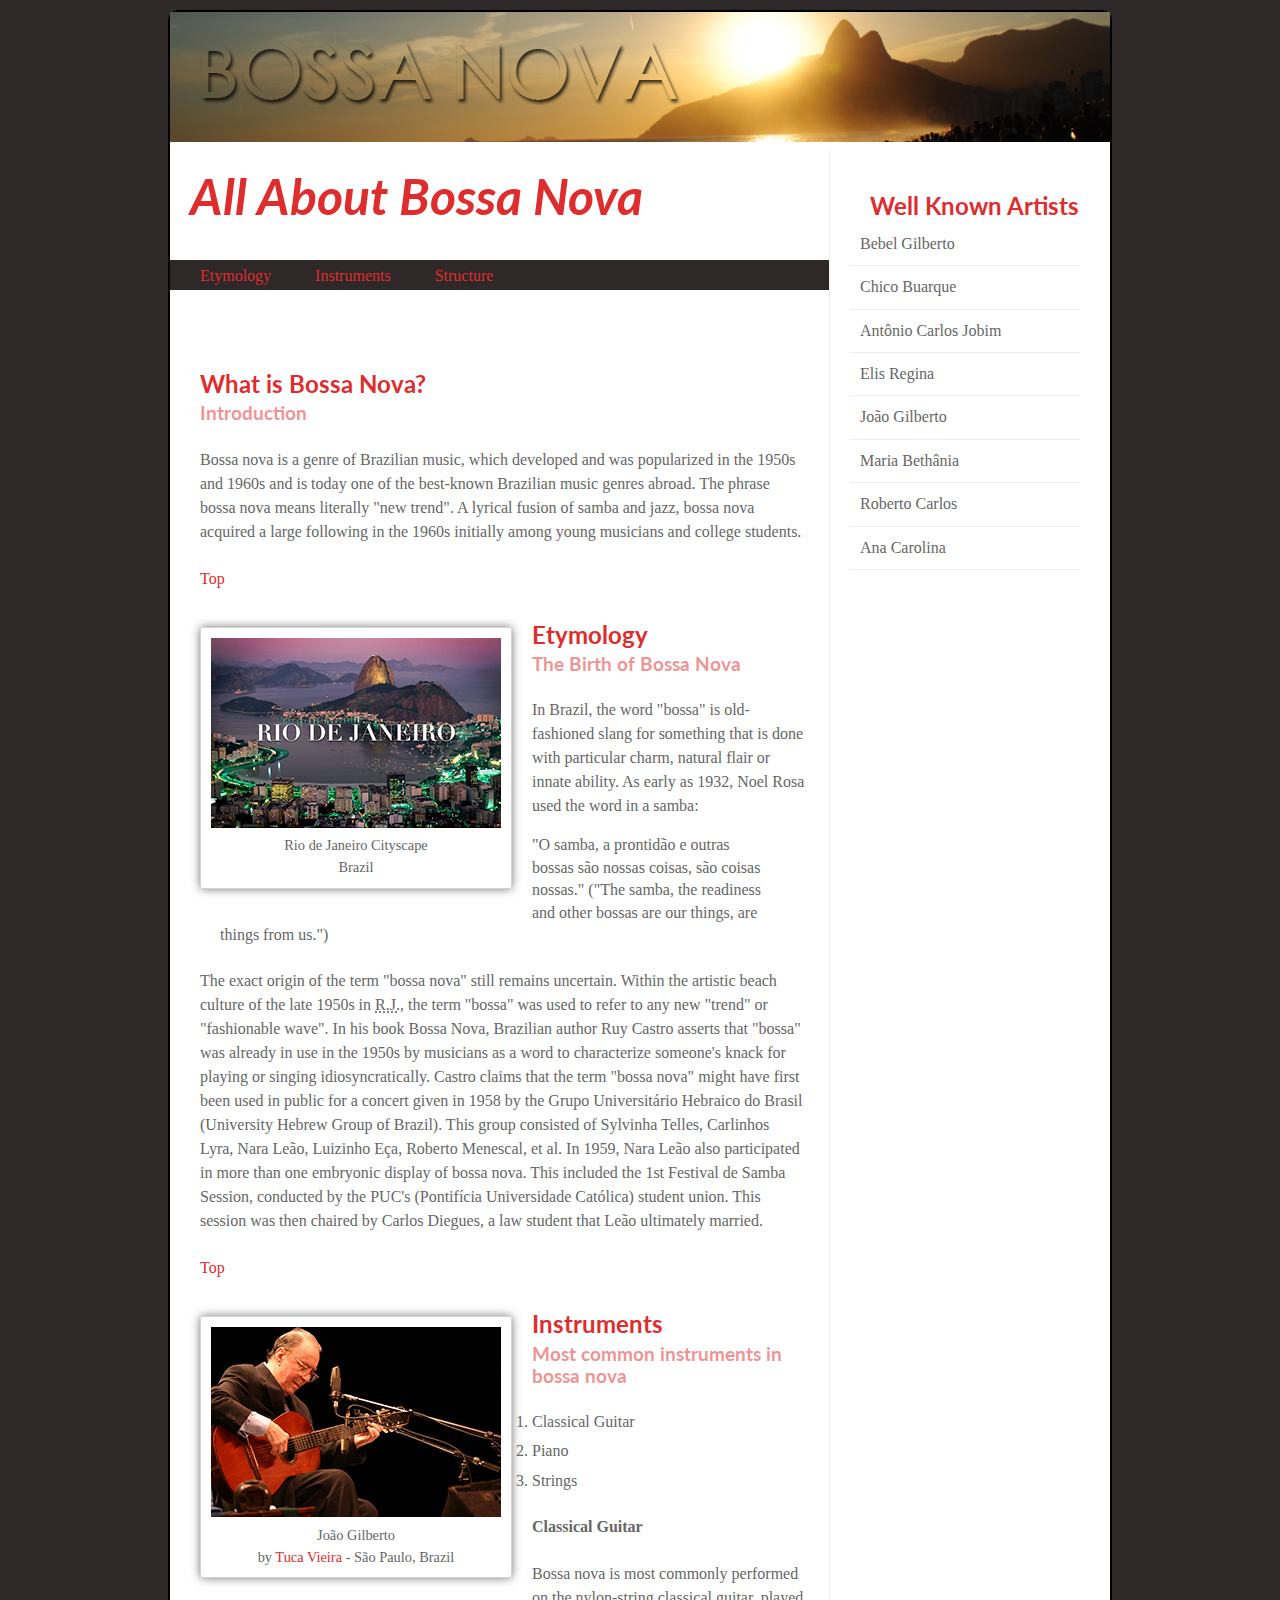
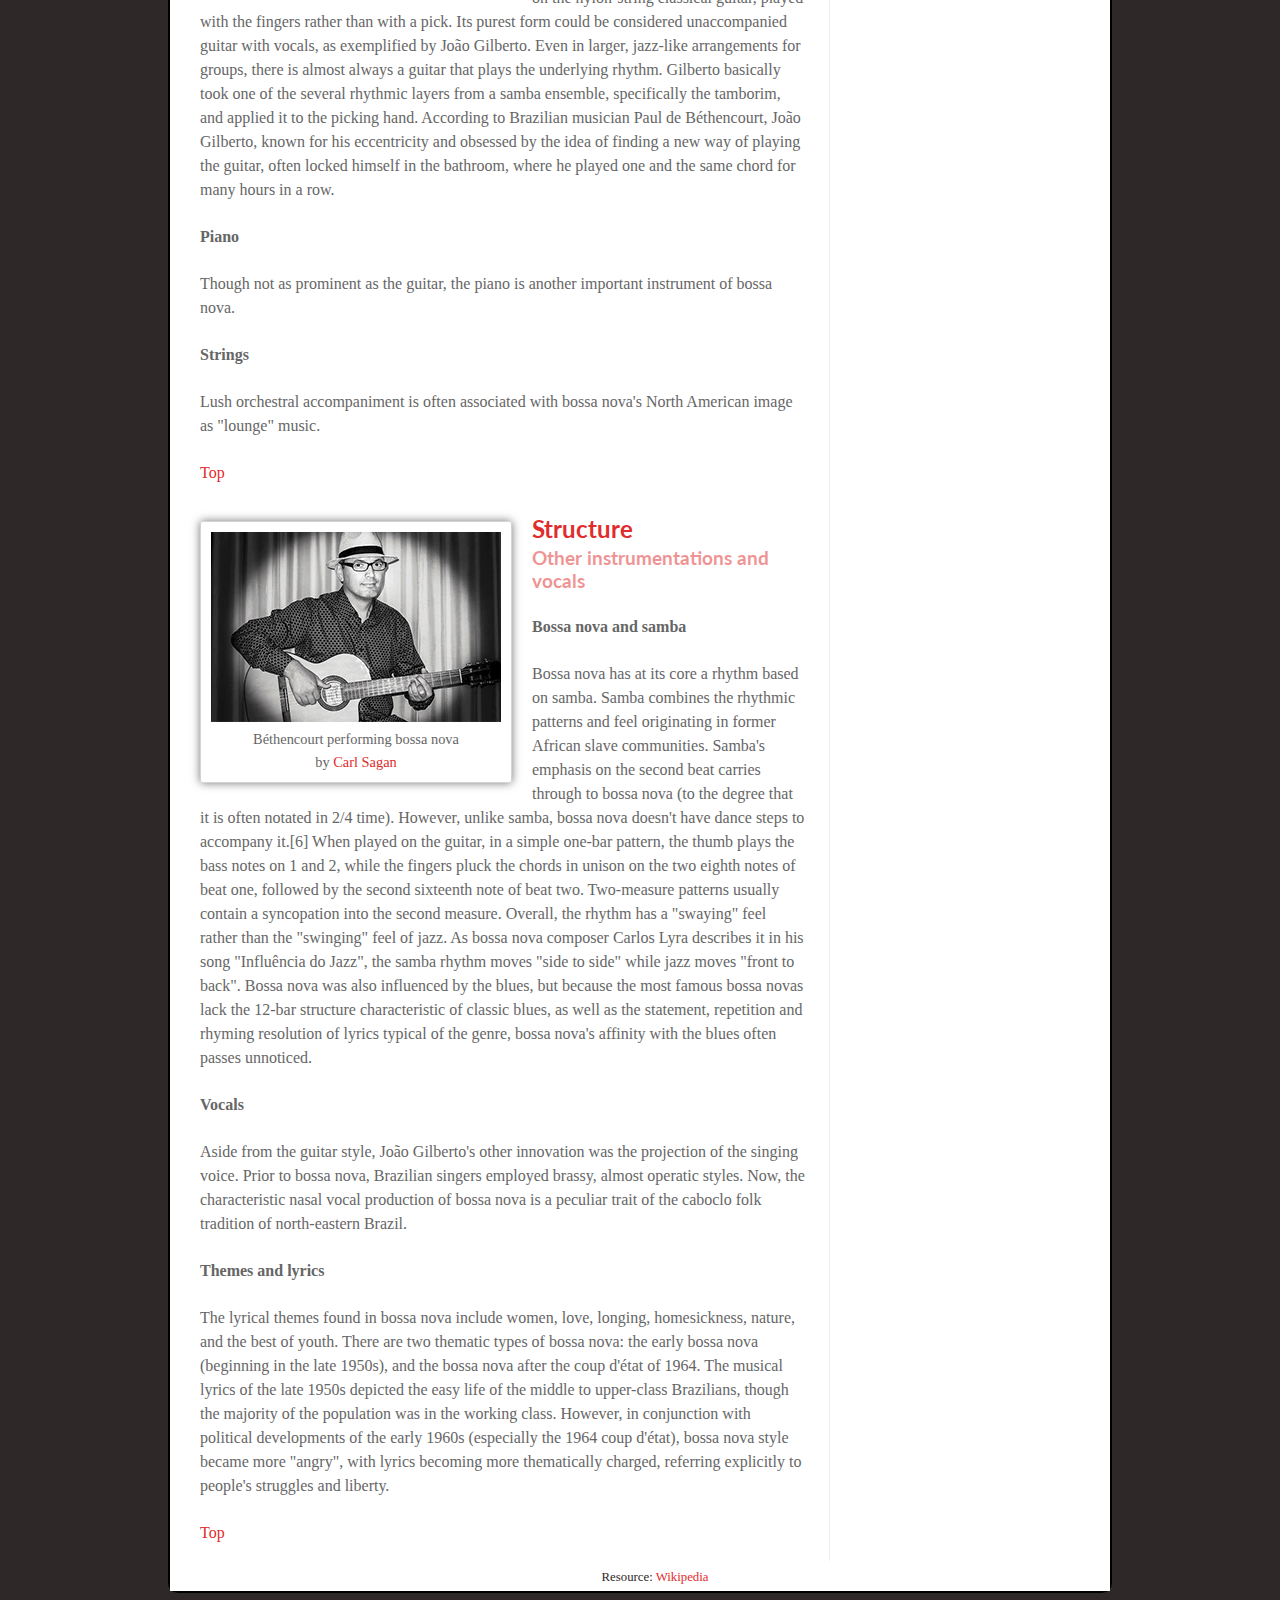
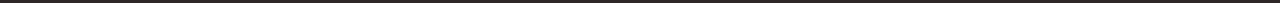
==== commit 9a7ff477: "Project 2 File Upload" ====
--- a/project2/index.html
+++ b/project2/index.html
@@ -15,29 +15,26 @@
 
     <body>
         <div class="wrapper">
+            <div id="header">
+				<img src="images/header.jpg" alt="Ipanema" />
+		    </div>
         <section class="history">
             <header>
-            	<h1>Bossa Nova</h1>
+            <h1 id="top">All About Bossa Nova</h1>
             <nav>
                 <ul>
-                    <li> <a href class="current">Home</a></li>
-                    <li> <a href="">Best Albums</a></li>
-                    <li> <a href="">Artists</a></li>
-                    <li> <a href="">Other Music</a></li>
-                    <li> <a href="">Contact</a></li>
-                </ul>
+                <li> <a href="#etymology">Etymology</a></li>
+                <li> <a href="#instruments">Instruments</a></li>
+                <li> <a href="#structure">Structure</a></li>
+            </ul>
             </nav>
             </header>
         <article>
         <br>
-                <h2>What is Bossa Nova?</h2>
-                <h3>Introduction</h3>
+            <h2>What is Bossa Nova?</h2>
+            <h3>Introduction</h3>
         	<p>Bossa nova is a genre of Brazilian music, which developed and was popularized in the 1950s and 1960s and is today one of the best-known Brazilian music genres abroad. The phrase bossa nova means literally "new trend". A lyrical fusion of samba and jazz, bossa nova acquired a large following in the 1960s initially among young musicians and college students.</p>
-            <ul>
-                <li> <a href="#etymology">Etymology</a></li>
-                <li> <a href="#instruments">Instruments</a></li>
-                <li> <a href="#structure">Structure</a></li>
-            </ul>
+            <p><a href="#top">Top</a></p>
         </article>
         
         <article>
@@ -54,6 +51,7 @@
                 <blockquote>"O samba, a prontidão e outras bossas são nossas coisas, são coisas nossas." ("The samba, the readiness and other bossas are our things, are things from us.")</blockquote>
 
             <p>The exact origin of the term "bossa nova" still remains uncertain. Within the artistic beach culture of the late 1950s in <abbr title="Rio de Janeiro">R.J.</abbr>, the term "bossa" was used to refer to any new "trend" or "fashionable wave". In his book Bossa Nova, Brazilian author Ruy Castro asserts that "bossa" was already in use in the 1950s by musicians as a word to characterize someone's knack for playing or singing idiosyncratically. Castro claims that the term "bossa nova" might have first been used in public for a concert given in 1958 by the Grupo Universitário Hebraico do Brasil (University Hebrew Group of Brazil). This group consisted of Sylvinha Telles, Carlinhos Lyra, Nara Leão, Luizinho Eça, Roberto Menescal, et al. In 1959, Nara Leão also participated in more than one embryonic display of bossa nova. This included the 1st Festival de Samba Session, conducted by the PUC's (Pontifícia Universidade Católica) student union. This session was then chaired by Carlos Diegues, a law student that Leão ultimately married.</p>
+            <p><a href="#top">Top</a></p>
 	    </article>
 	    
 	    <article>
@@ -78,6 +76,7 @@
 
     	    <p><strong>Strings</strong></p>
             <p>Lush orchestral accompaniment is often associated with bossa nova's North American image as "lounge" music.</p>
+            <p><a href="#top">Top</a></p>
     	</article>
     	
     	<article>
@@ -93,28 +92,27 @@
    		    <p><strong>Bossa nova and samba</strong></p>
             <p>Bossa nova has at its core a rhythm based on samba. Samba combines the rhythmic patterns and feel originating in former African slave communities. Samba's emphasis on the second beat carries through to bossa nova (to the degree that it is often notated in 2/4 time). However, unlike samba, bossa nova doesn't have dance steps to accompany it.[6] When played on the guitar, in a simple one-bar pattern, the thumb plays the bass notes on 1 and 2, while the fingers pluck the chords in unison on the two eighth notes of beat one, followed by the second sixteenth note of beat two. Two-measure patterns usually contain a syncopation into the second measure. Overall, the rhythm has a "swaying" feel rather than the "swinging" feel of jazz. As bossa nova composer Carlos Lyra describes it in his song "Influência do Jazz", the samba rhythm moves "side to side" while jazz moves "front to back". Bossa nova was also influenced by the blues, but because the most famous bossa novas lack the 12-bar structure characteristic of classic blues, as well as the statement, repetition and rhyming resolution of lyrics typical of the genre, bossa nova's affinity with the blues often passes unnoticed.</p>
 
-    	<p><strong>Vocals</strong></p>
-        <p>Aside from the guitar style, João Gilberto's other innovation was the projection of the singing voice. Prior to bossa nova, Brazilian singers employed brassy, almost operatic styles. Now, the characteristic nasal vocal production of bossa nova is a peculiar trait of the caboclo folk tradition of north-eastern Brazil.</p>
+    	    <p><strong>Vocals</strong></p>
+            <p>Aside from the guitar style, João Gilberto's other innovation was the projection of the singing voice. Prior to bossa nova, Brazilian singers employed brassy, almost operatic styles. Now, the characteristic nasal vocal production of bossa nova is a peculiar trait of the caboclo folk tradition of north-eastern Brazil.</p>
 
-    	<p><strong>Themes and lyrics</strong></p>
-        <p>The lyrical themes found in bossa nova include women, love, longing, homesickness, nature, and the best of youth. There are two thematic types of bossa nova: the early bossa nova (beginning in the late 1950s), and the bossa nova after the coup d'état of 1964. The musical lyrics of the late 1950s depicted the easy life of the middle to upper-class Brazilians, though the majority of the population was in the working class. However, in conjunction with political developments of the early 1960s (especially the 1964 coup d'état), bossa nova style became more "angry", with lyrics becoming more thematically charged, referring explicitly to people's struggles and liberty.</p>
+    	    <p><strong>Themes and lyrics</strong></p>
+            <p>The lyrical themes found in bossa nova include women, love, longing, homesickness, nature, and the best of youth. There are two thematic types of bossa nova: the early bossa nova (beginning in the late 1950s), and the bossa nova after the coup d'état of 1964. The musical lyrics of the late 1950s depicted the easy life of the middle to upper-class Brazilians, though the majority of the population was in the working class. However, in conjunction with political developments of the early 1960s (especially the 1964 coup d'état), bossa nova style became more "angry", with lyrics becoming more thematically charged, referring explicitly to people's struggles and liberty.</p>
+            <p><a href="#top">Top</a></p>
     	</article>
         </section>
-        <aside> 
-            <section class="known-artists">
+        <aside class="known-artists">
                 <h2>Well Known Artists</h2> 
-                <a href="">Bebel Gilberto</a> 
+                <a href="">Bebel Gilberto</a>
                 <a href="">Chico Buarque</a> 
-                <a href="">Antônio Carlos Jobim</a> 
+                <a href="">Antônio Carlos Jobim</a>
                 <a href="">Elis Regina</a>
                 <a href="">João Gilberto</a>
                 <a href="">Maria Bethânia</a>
                 <a href="">Roberto Carlos</a>
                 <a href="">Ana Carolina</a>
-            </section> 
         </aside>
     	<footer>
-    	Resource: <a href="http://en.wikipedia.org/wiki/Bossa_nova"> Wikipedia </a>
+    	<p>Resource: <a href="http://en.wikipedia.org/wiki/Bossa_nova"> Wikipedia </a></p>
     	</footer>    	
     	</div>
     </body>
--- a/project2/css/main.css
+++ b/project2/css/main.css
@@ -16,9 +16,10 @@
 	margin: 0px;}
 .wrapper {
 	width: 940px;
-	margin: 20px auto 20px auto;
+	margin: 10px auto;
 	border: 2px solid #000000;
-	background-color: #ffffff;}
+	background-color: #ffffff;
+    border-radius: 10px;}
 
 
 /* Main header and subheaders */
@@ -30,17 +31,18 @@
   src: local('Lato'), url(http://fonts.googleapis.com/css?family=Lato) format('truetype');}
 
 header {
-    height: 160px;
+    height: 155px;
     background-image: url("images/header.jpg");}
 h1 {
-    font-size: 60px;
+    font-size: 50px;
     font-weight: normal;
+    font-style: italic;
     color: #df2c2c;
     width: 940px;
-	height: 130px;
+	height: 70px;
     margin: 20px 0px 5px 0px;
 	padding: 7px 0px 0px 20px;}
-h2, h3  {
+h1, h2, h3  {
     font-family: 'Lato', serif;
     font-weight: bold;}
 h2 {
@@ -49,7 +51,8 @@
 	padding: 7px 0px 0px 20px;}
 h3 {
     margin: 7px 0px 0px 20px;
-	color: #df2c2c;}
+	color: #df2c2c;
+    opacity: 0.5;}
 
 
 /* Navigation styles */
@@ -67,16 +70,17 @@
 	margin-right: 40px;}
 nav li a {
     color: #ffffff;}
-nav li a:hover, nav li a.current {
+nav li a:hover {
 	color: #d4d3d3;}
 section.history {
     float: left;
 	width: 659px;
-	border-right: 1px solid #eeeeee;}
+	border-right: 1px solid #eeeeee;
+    padding-top: 10px;}
 article {
-    clear: both;
-	overflow: auto;
-	width: 100%;}
+    float: left;
+    width: 625px;
+    padding: 0px 10px 0px;}
 
 /* Images */
 
@@ -84,9 +88,12 @@
     float: left;
 	width: 290px;
 	height: 240px;
-    padding: 5px;
+    padding: 10px;
 	margin: 20px;
-	border: 1px solid #d4d3d3;}
+	border: 1px solid #d4d3d3;
+    border-radius: 3px;
+    box-shadow: 0 0 10px #777777;}
+
 figcaption {
     font-size: 90%;
 	text-align: center;}
@@ -101,27 +108,43 @@
 li  { 
     padding: 7px 0px 0px 0px;}
 
+/* Links */
+
+a:link {
+    color: #df2c2c;
+	text-decoration: none;}
+a:hover {
+    color: #2f2828;
+    text-decoration: none;}
+a:visited {
+    color: #666666;
+    text-decoration: none;}
+a:active {
+    color: #2f2828;
+    text-decoration: none;
+    font-weight: bold;}
+
 /* Aside settings */
 
 aside {
     width: 230px;
 	float: left;
-	padding: 0px 0px 0px 20px;}
-aside section a {
+	padding: 30px 0px 0px 20px;}
+aside a {
 	display: block;
 	padding: 10px;
-	border-bottom: 1px solid #eeeeee;}
-aside section a:hover {
+	border-bottom: 1px solid #eeeeee;
+    color: #efefef;}
+aside a:hover {
     color: #2f2828;
 	background-color: #efefef;}
-a {
-    color: #df2c2c;
-	text-decoration: none;}
 
-aside h2 {
-    padding: 30px 0px 10px 0px;
-	color: #df2c2c;}
+
+/* Footer */
 footer {
 	font-size: 80%;
-	padding: 7px 0px 0px 20px;}
+    text-align: center;
+	padding: 0px 0px 0px 10px;
+    background-color: #ffffff;
+    color: #2f2828;}
 		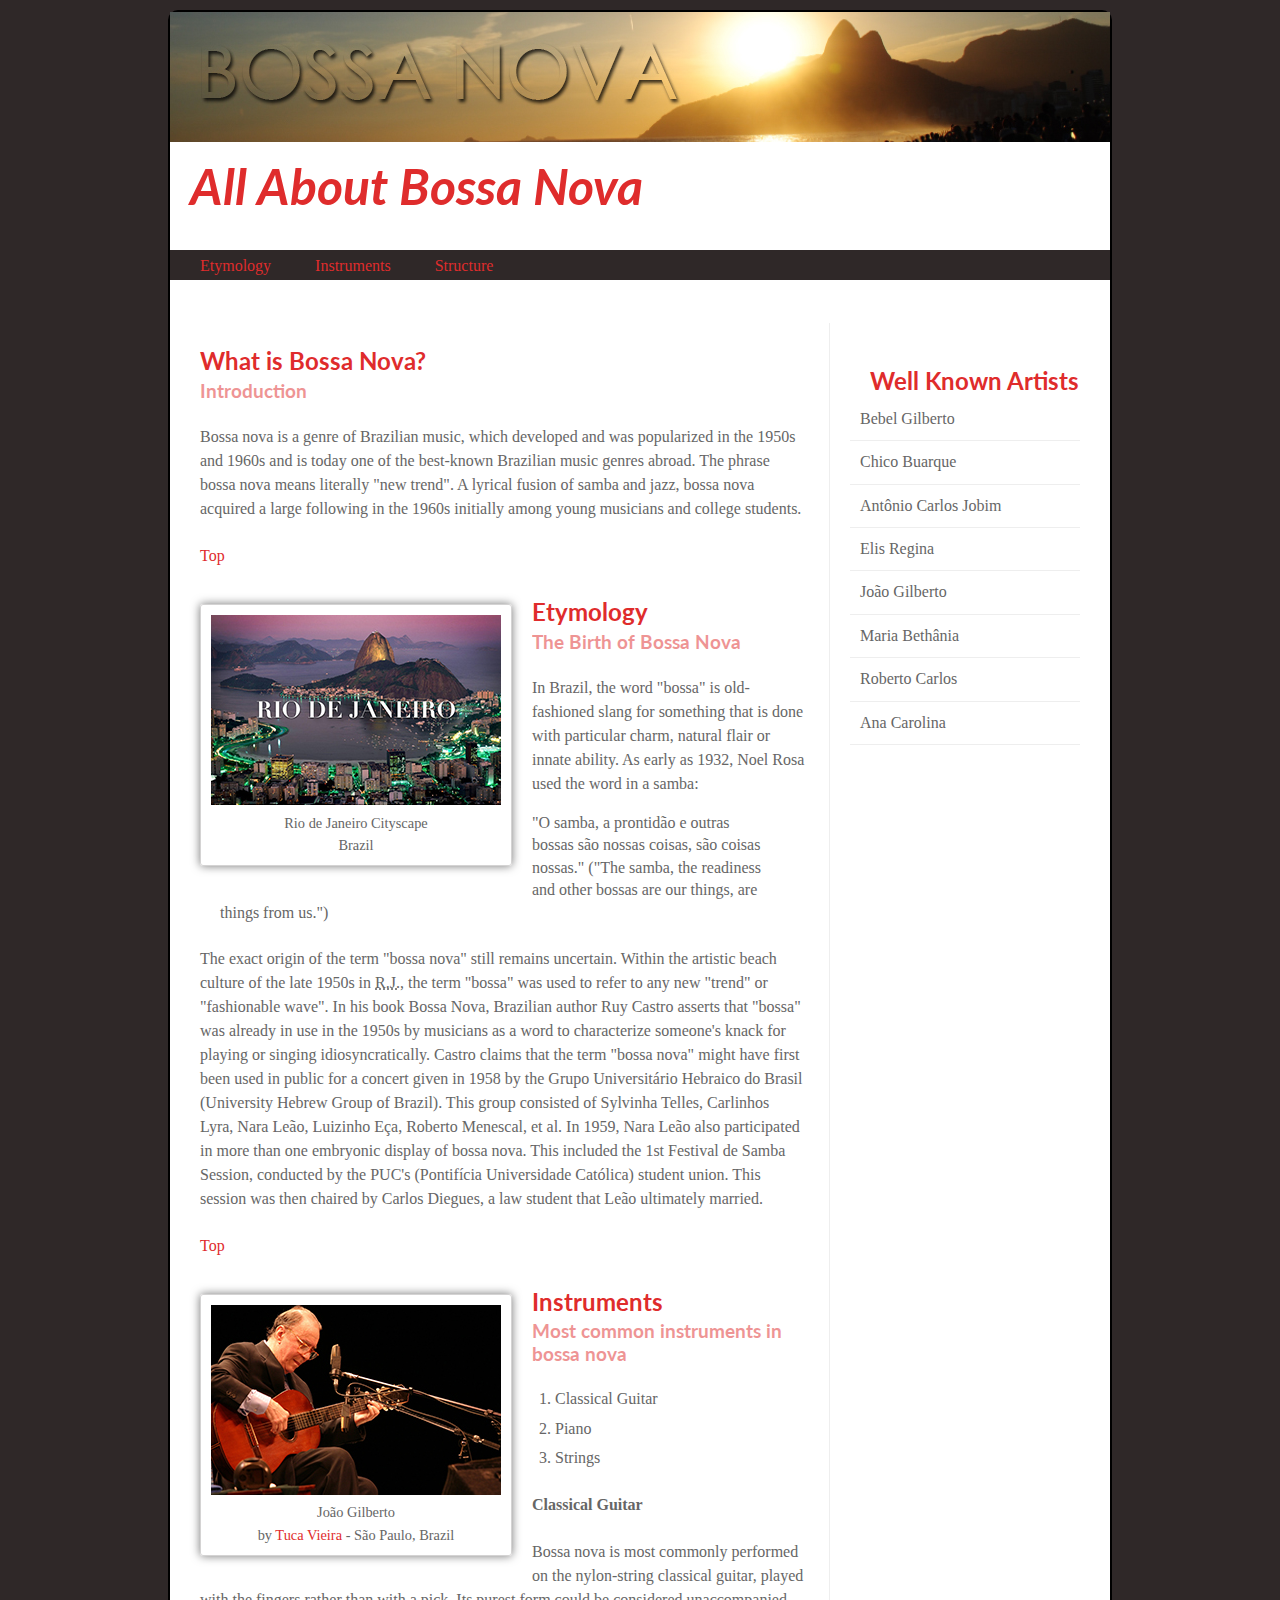
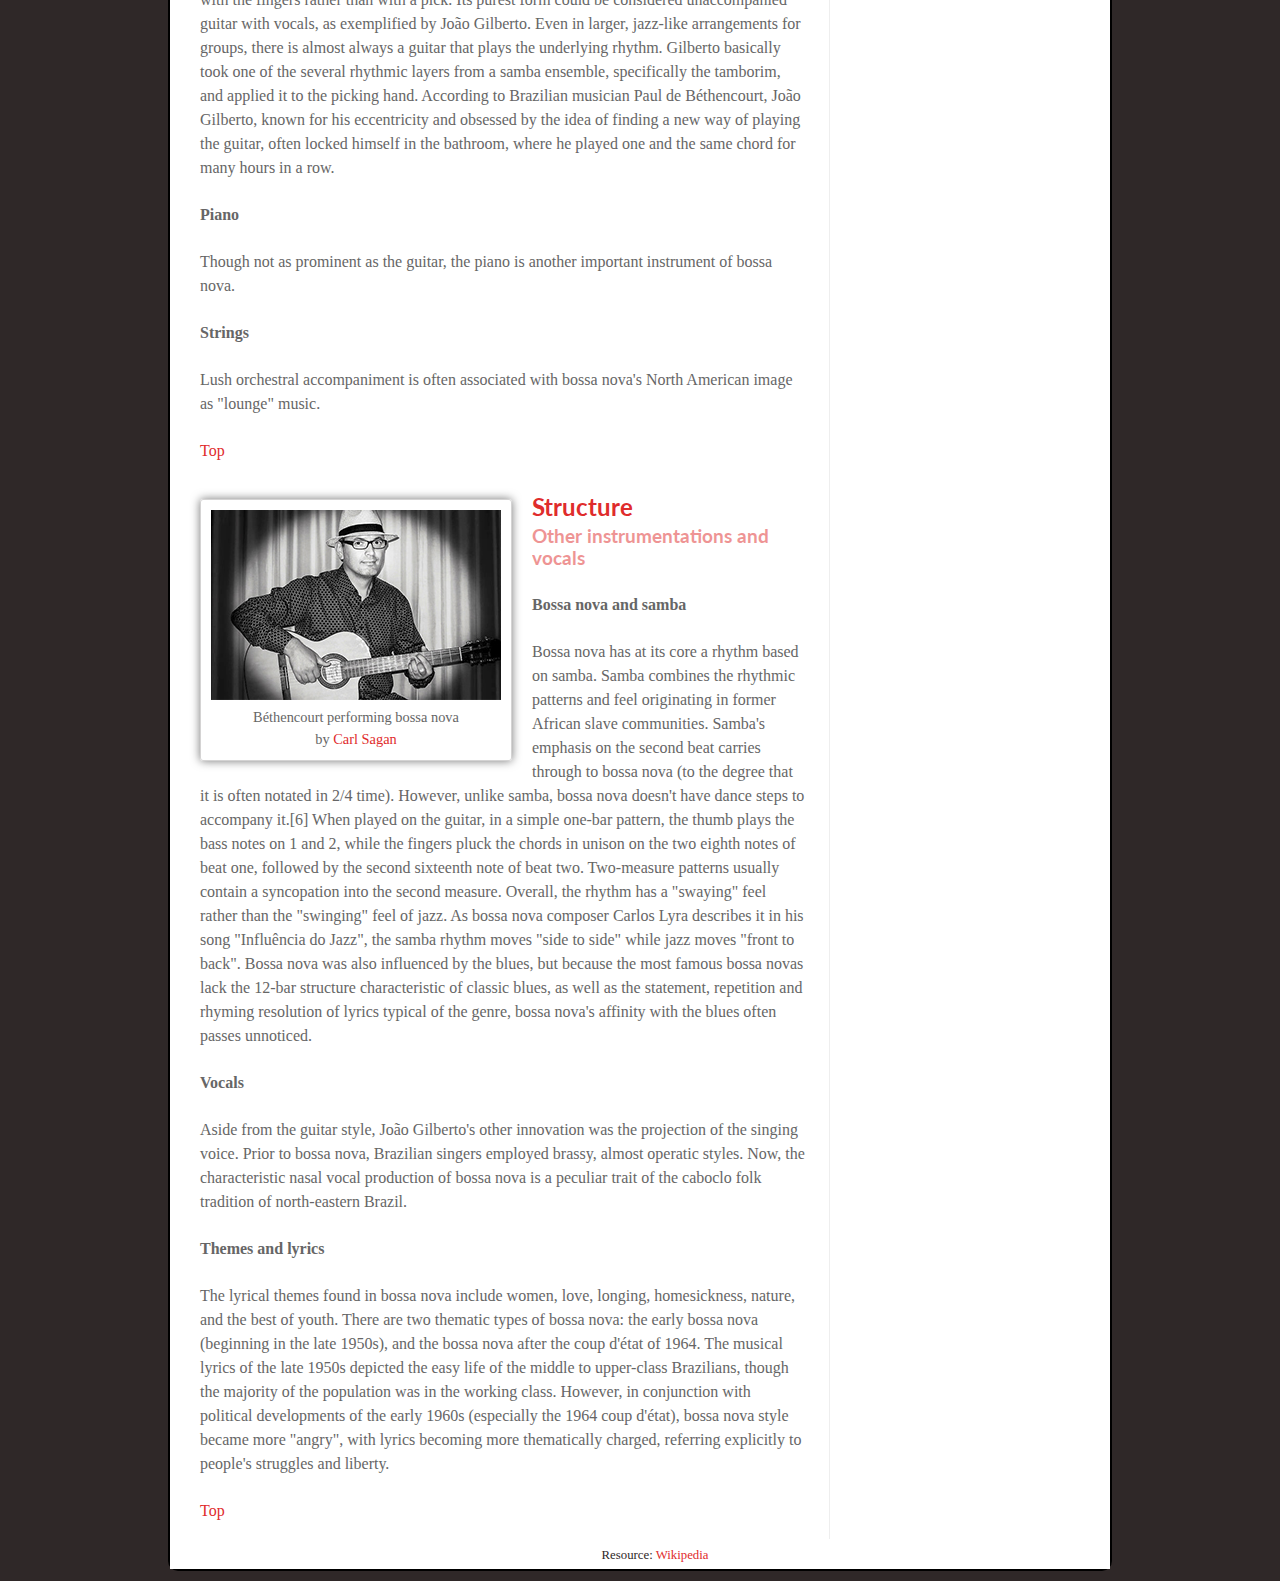
==== commit 94ff4a08: "Replaced HTML and CSS files" ====
--- a/project2/index.html
+++ b/project2/index.html
@@ -3,11 +3,7 @@
     <head>
         <meta charset="UTF-8">
         <link href='http://fonts.googleapis.com/css?family=Lato' rel='stylesheet' type='text/css'>
-    <style>
-      body {
-        font-family: Georgia, Times, serif;
-      }
-    </style>
+
         <title>Bossa Nova</title>
 <link href="css/main.css" type="text/css" rel="stylesheet" />
 
@@ -18,87 +14,86 @@
             <div id="header">
 				<img src="images/header.jpg" alt="Ipanema" />
 		    </div>
-        <section class="history">
-            <header>
+        <header>
             <h1 id="top">All About Bossa Nova</h1>
             <nav>
                 <ul>
-                <li> <a href="#etymology">Etymology</a></li>
-                <li> <a href="#instruments">Instruments</a></li>
-                <li> <a href="#structure">Structure</a></li>
-            </ul>
+                    <li> <a href="#etymology">Etymology</a></li>
+                    <li> <a href="#instruments">Instruments</a></li>
+                    <li> <a href="#structure">Structure</a></li>
+                </ul>
             </nav>
-            </header>
-        <article>
-        <br>
-            <h2>What is Bossa Nova?</h2>
-            <h3>Introduction</h3>
-        	<p>Bossa nova is a genre of Brazilian music, which developed and was popularized in the 1950s and 1960s and is today one of the best-known Brazilian music genres abroad. The phrase bossa nova means literally "new trend". A lyrical fusion of samba and jazz, bossa nova acquired a large following in the 1960s initially among young musicians and college students.</p>
-            <p><a href="#top">Top</a></p>
-        </article>
+        </header>
+        <section class="history">
+            <article>
+                <h2>What is Bossa Nova?</h2>
+                <h3>Introduction</h3>
+        	    <p>Bossa nova is a genre of Brazilian music, which developed and was popularized in the 1950s and 1960s and is today one of the best-known Brazilian music genres abroad. The phrase bossa nova means literally "new trend". A lyrical fusion of samba and jazz, bossa nova acquired a large following in the 1960s initially among young musicians and college students.</p>
+                <p><a href="#top">Top</a></p>
+            </article>
         
-        <article>
-            <figure> 
-		        <a href="images/Rio-De-Janeiro.jpg">
-		        <img src="images/rj.jpg" alt="Photograph of Rio de Janeiro City"/></a> 
-                <figcaption>Rio de Janeiro Cityscape
+            <article>
+                <figure> 
+		            <a href="images/Rio-De-Janeiro.jpg">
+		            <img src="images/rj.jpg" alt="Photograph of Rio de Janeiro City"/></a> 
+                    <figcaption>Rio de Janeiro Cityscape
                     <br>Brazil</figcaption>
-	        </figure>
+	            </figure>
                 <h2 id="etymology">Etymology</h2>
                 <h3>The Birth of Bossa Nova</h3>
-        	<p>In Brazil, the word "bossa" is old-fashioned slang for something that is done with particular charm, natural flair or innate ability. As early as 1932, Noel Rosa used the word in a samba:</p>
+        	    <p>In Brazil, the word "bossa" is old-fashioned slang for something that is done with particular charm, natural flair or innate ability. As early as 1932, Noel Rosa used the word in a samba:</p>
 
                 <blockquote>"O samba, a prontidão e outras bossas são nossas coisas, são coisas nossas." ("The samba, the readiness and other bossas are our things, are things from us.")</blockquote>
 
-            <p>The exact origin of the term "bossa nova" still remains uncertain. Within the artistic beach culture of the late 1950s in <abbr title="Rio de Janeiro">R.J.</abbr>, the term "bossa" was used to refer to any new "trend" or "fashionable wave". In his book Bossa Nova, Brazilian author Ruy Castro asserts that "bossa" was already in use in the 1950s by musicians as a word to characterize someone's knack for playing or singing idiosyncratically. Castro claims that the term "bossa nova" might have first been used in public for a concert given in 1958 by the Grupo Universitário Hebraico do Brasil (University Hebrew Group of Brazil). This group consisted of Sylvinha Telles, Carlinhos Lyra, Nara Leão, Luizinho Eça, Roberto Menescal, et al. In 1959, Nara Leão also participated in more than one embryonic display of bossa nova. This included the 1st Festival de Samba Session, conducted by the PUC's (Pontifícia Universidade Católica) student union. This session was then chaired by Carlos Diegues, a law student that Leão ultimately married.</p>
-            <p><a href="#top">Top</a></p>
-	    </article>
+                <p>The exact origin of the term "bossa nova" still remains uncertain. Within the artistic beach culture of the late 1950s in <abbr title="Rio de Janeiro">R.J.</abbr>, the term "bossa" was used to refer to any new "trend" or "fashionable wave". In his book Bossa Nova, Brazilian author Ruy Castro asserts that "bossa" was already in use in the 1950s by musicians as a word to characterize someone's knack for playing or singing idiosyncratically. Castro claims that the term "bossa nova" might have first been used in public for a concert given in 1958 by the Grupo Universitário Hebraico do Brasil (University Hebrew Group of Brazil). This group consisted of Sylvinha Telles, Carlinhos Lyra, Nara Leão, Luizinho Eça, Roberto Menescal, et al. In 1959, Nara Leão also participated in more than one embryonic display of bossa nova. This included the 1st Festival de Samba Session, conducted by the PUC's (Pontifícia Universidade Católica) student union. This session was then chaired by Carlos Diegues, a law student that Leão ultimately married.</p>
+                <p><a href="#top">Top</a></p>
+	        </article>
 	    
-	    <article>
-	        <figure> 
-		        <a href="images/Brazilian-Bossa-Nova-Musician-1.jpg">
-		        <img src="images/bm1.jpg" alt="Photograph of João Gilberto, Brazilian singer"/></a> 
-                <figcaption>João Gilberto 
+	        <article>
+	            <figure> 
+		            <a href="images/Brazilian-Bossa-Nova-Musician-1.jpg">
+		            <img src="images/bm1.jpg" alt="Photograph of João Gilberto, Brazilian singer"/></a> 
+                    <figcaption>João Gilberto 
                     <br>by <a href="http://en.wikipedia.org/wiki/Bossa_nova#mediaviewer/File:João_Gilberto.jpg" target="_blank">Tuca Vieira</a> - São Paulo, Brazil</figcaption>
-	        </figure>
+	            </figure>
                 <h2 id="instruments">Instruments</h2>
                 <h3>Most common instruments in bossa nova</h3>
-                <ol>
-        			<li>Classical Guitar</li>
-		            <li>Piano</li>
-        			<li>Strings</li>
-		        </ol>    	
-    	    <p><strong>Classical Guitar</strong></p>
-            <p>Bossa nova is most commonly performed on the nylon-string classical guitar, played with the fingers rather than with a pick. Its purest form could be considered unaccompanied guitar with vocals, as exemplified by João Gilberto. Even in larger, jazz-like arrangements for groups, there is almost always a guitar that plays the underlying rhythm. Gilberto basically took one of the several rhythmic layers from a samba ensemble, specifically the tamborim, and applied it to the picking hand. According to Brazilian musician Paul de Béthencourt, João Gilberto, known for his eccentricity and obsessed by the idea of finding a new way of playing the guitar, often locked himself in the bathroom, where he played one and the same chord for many hours in a row.</p>
+                    <ol>
+        			    <li>Classical Guitar</li>
+		                <li>Piano</li>
+        			    <li>Strings</li>
+		            </ol>    	
+    	        <p><strong>Classical Guitar</strong></p>
+                <p>Bossa nova is most commonly performed on the nylon-string classical guitar, played with the fingers rather than with a pick. Its purest form could be considered unaccompanied guitar with vocals, as exemplified by João Gilberto. Even in larger, jazz-like arrangements for groups, there is almost always a guitar that plays the underlying rhythm. Gilberto basically took one of the several rhythmic layers from a samba ensemble, specifically the tamborim, and applied it to the picking hand. According to Brazilian musician Paul de Béthencourt, João Gilberto, known for his eccentricity and obsessed by the idea of finding a new way of playing the guitar, often locked himself in the bathroom, where he played one and the same chord for many hours in a row.</p>
 
-        	<p><strong>Piano</strong></p>
-            <p>Though not as prominent as the guitar, the piano is another important instrument of bossa nova.</p>
+        	    <p><strong>Piano</strong></p>
+                <p>Though not as prominent as the guitar, the piano is another important instrument of bossa nova.</p>
 
-    	    <p><strong>Strings</strong></p>
-            <p>Lush orchestral accompaniment is often associated with bossa nova's North American image as "lounge" music.</p>
-            <p><a href="#top">Top</a></p>
-    	</article>
+    	        <p><strong>Strings</strong></p>
+                <p>Lush orchestral accompaniment is often associated with bossa nova's North American image as "lounge" music.</p>
+                <p><a href="#top">Top</a></p>
+    	    </article>
     	
-    	<article>
-	        <figure> 
-		        <a href="images/Brazilian-Bossa-Nova-Musician-2.jpg">
-		        <img src="images/bm2.jpg" alt="Brazilian Bossa Nova Musician"/></a> 
-        	    <figcaption>Béthencourt performing bossa nova 
+    	    <article>
+	            <figure> 
+		            <a href="images/Brazilian-Bossa-Nova-Musician-2.jpg">
+		            <img src="images/bm2.jpg" alt="Brazilian Bossa Nova Musician"/></a> 
+        	        <figcaption>Béthencourt performing bossa nova 
         	        <br>by <a href="http://en.wikipedia.org/wiki/Paulo_Bitencourt#mediaviewer/File:Brazilian_Bossa_Nova_Musician.jpg" target="_blank">Carl Sagan</a> </figcaption>
-        	</figure>
+        	    </figure>
                 <h2 id="structure">Structure</h2>
                 <h3>Other instrumentations and vocals</h3>
 
-   		    <p><strong>Bossa nova and samba</strong></p>
-            <p>Bossa nova has at its core a rhythm based on samba. Samba combines the rhythmic patterns and feel originating in former African slave communities. Samba's emphasis on the second beat carries through to bossa nova (to the degree that it is often notated in 2/4 time). However, unlike samba, bossa nova doesn't have dance steps to accompany it.[6] When played on the guitar, in a simple one-bar pattern, the thumb plays the bass notes on 1 and 2, while the fingers pluck the chords in unison on the two eighth notes of beat one, followed by the second sixteenth note of beat two. Two-measure patterns usually contain a syncopation into the second measure. Overall, the rhythm has a "swaying" feel rather than the "swinging" feel of jazz. As bossa nova composer Carlos Lyra describes it in his song "Influência do Jazz", the samba rhythm moves "side to side" while jazz moves "front to back". Bossa nova was also influenced by the blues, but because the most famous bossa novas lack the 12-bar structure characteristic of classic blues, as well as the statement, repetition and rhyming resolution of lyrics typical of the genre, bossa nova's affinity with the blues often passes unnoticed.</p>
+   		        <p><strong>Bossa nova and samba</strong></p>
+                <p>Bossa nova has at its core a rhythm based on samba. Samba combines the rhythmic patterns and feel originating in former African slave communities. Samba's emphasis on the second beat carries through to bossa nova (to the degree that it is often notated in 2/4 time). However, unlike samba, bossa nova doesn't have dance steps to accompany it.[6] When played on the guitar, in a simple one-bar pattern, the thumb plays the bass notes on 1 and 2, while the fingers pluck the chords in unison on the two eighth notes of beat one, followed by the second sixteenth note of beat two. Two-measure patterns usually contain a syncopation into the second measure. Overall, the rhythm has a "swaying" feel rather than the "swinging" feel of jazz. As bossa nova composer Carlos Lyra describes it in his song "Influência do Jazz", the samba rhythm moves "side to side" while jazz moves "front to back". Bossa nova was also influenced by the blues, but because the most famous bossa novas lack the 12-bar structure characteristic of classic blues, as well as the statement, repetition and rhyming resolution of lyrics typical of the genre, bossa nova's affinity with the blues often passes unnoticed.</p>
 
-    	    <p><strong>Vocals</strong></p>
-            <p>Aside from the guitar style, João Gilberto's other innovation was the projection of the singing voice. Prior to bossa nova, Brazilian singers employed brassy, almost operatic styles. Now, the characteristic nasal vocal production of bossa nova is a peculiar trait of the caboclo folk tradition of north-eastern Brazil.</p>
+    	        <p><strong>Vocals</strong></p>
+                <p>Aside from the guitar style, João Gilberto's other innovation was the projection of the singing voice. Prior to bossa nova, Brazilian singers employed brassy, almost operatic styles. Now, the characteristic nasal vocal production of bossa nova is a peculiar trait of the caboclo folk tradition of north-eastern Brazil.</p>
 
-    	    <p><strong>Themes and lyrics</strong></p>
-            <p>The lyrical themes found in bossa nova include women, love, longing, homesickness, nature, and the best of youth. There are two thematic types of bossa nova: the early bossa nova (beginning in the late 1950s), and the bossa nova after the coup d'état of 1964. The musical lyrics of the late 1950s depicted the easy life of the middle to upper-class Brazilians, though the majority of the population was in the working class. However, in conjunction with political developments of the early 1960s (especially the 1964 coup d'état), bossa nova style became more "angry", with lyrics becoming more thematically charged, referring explicitly to people's struggles and liberty.</p>
-            <p><a href="#top">Top</a></p>
-    	</article>
+    	        <p><strong>Themes and lyrics</strong></p>
+                <p>The lyrical themes found in bossa nova include women, love, longing, homesickness, nature, and the best of youth. There are two thematic types of bossa nova: the early bossa nova (beginning in the late 1950s), and the bossa nova after the coup d'état of 1964. The musical lyrics of the late 1950s depicted the easy life of the middle to upper-class Brazilians, though the majority of the population was in the working class. However, in conjunction with political developments of the early 1960s (especially the 1964 coup d'état), bossa nova style became more "angry", with lyrics becoming more thematically charged, referring explicitly to people's struggles and liberty.</p>
+                <p><a href="#top">Top</a></p>
+    	    </article>
         </section>
         <aside class="known-artists">
                 <h2>Well Known Artists</h2> 
@@ -112,7 +107,7 @@
                 <a href="">Ana Carolina</a>
         </aside>
     	<footer>
-    	<p>Resource: <a href="http://en.wikipedia.org/wiki/Bossa_nova"> Wikipedia </a></p>
+    	    <p>Resource: <a href="http://en.wikipedia.org/wiki/Bossa_nova"> Wikipedia </a></p>
     	</footer>    	
     	</div>
     </body>
--- a/project2/css/main.css
+++ b/project2/css/main.css
@@ -7,32 +7,34 @@
 /* Stylings for the body and wrapper */
 
 header, section, footer, aside, nav, article, figure, figcaption {
-    display: block;}
+    display: block;
+}
+
 body {
-	color: #666666;
+	color: #666;
 	background: #2f2828 center;
 	font-family: Georgia, Times, serif;
 	line-height: 1.4em;
-	margin: 0px;}
+	margin: 0px;
+}
+
 .wrapper {
 	width: 940px;
 	margin: 10px auto;
-	border: 2px solid #000000;
-	background-color: #ffffff;
-    border-radius: 10px;}
+	border: 2px solid #000;
+	background-color: #fff;
+    border-radius: 10px;
+}
 
 
 /* Main header and subheaders */
 
-@font-face {
-  font-family: 'Lato';
-  font-style: normal;
-  font-weight: 400;
-  src: local('Lato'), url(http://fonts.googleapis.com/css?family=Lato) format('truetype');}
 
 header {
     height: 155px;
-    background-image: url("images/header.jpg");}
+    background-image: url("images/header.jpg");
+}
+
 h1 {
     font-size: 50px;
     font-weight: normal;
@@ -41,42 +43,61 @@
     width: 940px;
 	height: 70px;
     margin: 20px 0px 5px 0px;
-	padding: 7px 0px 0px 20px;}
+	padding: 7px 0px 0px 20px;
+}
+
 h1, h2, h3  {
     font-family: 'Lato', serif;
-    font-weight: bold;}
+    font-weight: bold;
+}
+
 h2 {
     color: #df2c2c;
     margin: 10px 0px 5px 0px;
-	padding: 7px 0px 0px 20px;}
+	padding: 7px 0px 0px 20px;
+}
+
 h3 {
     margin: 7px 0px 0px 20px;
 	color: #df2c2c;
-    opacity: 0.5;}
+    opacity: 0.5;
+}
 
 
 /* Navigation styles */
 
 nav, footer {
     clear: both;
-	color: #ffffff;
+	color: #fff;
 	background-color: #2f2828;
-	height: 30px;}
+	height: 30px;
+}
+
 nav ul {
     margin: 0px;
-    padding: 5px 0px 5px 30px;}
+    padding: 5px 0px 5px 30px;
+}
+
 nav li {
     display: inline;
-	margin-right: 40px;}
+	margin-right: 40px;
+}
+
 nav li a {
-    color: #ffffff;}
+    color: #fff;
+}
+
 nav li a:hover {
-	color: #d4d3d3;}
+	color: #d4d3d3;
+}
+
 section.history {
     float: left;
 	width: 659px;
-	border-right: 1px solid #eeeeee;
-    padding-top: 10px;}
+	border-right: 1px solid #eee;
+    padding-top: 10px;
+}
+
 article {
     float: left;
     width: 625px;
@@ -92,52 +113,71 @@
 	margin: 20px;
 	border: 1px solid #d4d3d3;
     border-radius: 3px;
-    box-shadow: 0 0 10px #777777;}
+    box-shadow: 0 0 10px #777;
+}
 
 figcaption {
     font-size: 90%;
-	text-align: center;}
+	text-align: center;
+}
 
 /* Paragraph and list settings */
 p   { 
     line-height: 1.5em;
-    padding: 7px 0px 0px 20px;}
+    padding: 7px 0px 0px 20px;
+}
+
 ol  { 
     list-style-type: decimal;    
-    padding: 0px 0px 0px 50px;}
+    padding: 0px 0px 0px 375px;
+}
+
 li  { 
-    padding: 7px 0px 0px 0px;}
+    padding: 7px 0px 0px 0px;
+}
 
 /* Links */
 
 a:link {
     color: #df2c2c;
-	text-decoration: none;}
+	text-decoration: none;
+}
+
+a:visited {
+    color: #666;
+    text-decoration: none;
+}
+
 a:hover {
     color: #2f2828;
-    text-decoration: none;}
-a:visited {
-    color: #666666;
-    text-decoration: none;}
+    text-decoration: none;
+}
+
 a:active {
     color: #2f2828;
     text-decoration: none;
-    font-weight: bold;}
+    font-weight: bold;
+}
 
 /* Aside settings */
 
 aside {
     width: 230px;
 	float: left;
-	padding: 30px 0px 0px 20px;}
+	padding: 30px 0px 0px 20px;
+}
+
 aside a {
 	display: block;
 	padding: 10px;
-	border-bottom: 1px solid #eeeeee;
-    color: #efefef;}
+	border-bottom: 1px solid #eee;
+    color: #efefef;
+}
+
 aside a:hover {
     color: #2f2828;
-	background-color: #efefef;}
+	background-color: #efefef;
+}
 
 
 /* Footer */
@@ -145,6 +185,7 @@
 	font-size: 80%;
     text-align: center;
 	padding: 0px 0px 0px 10px;
-    background-color: #ffffff;
-    color: #2f2828;}
+    background-color: #fff;
+    color: #2f2828;
+}
 		